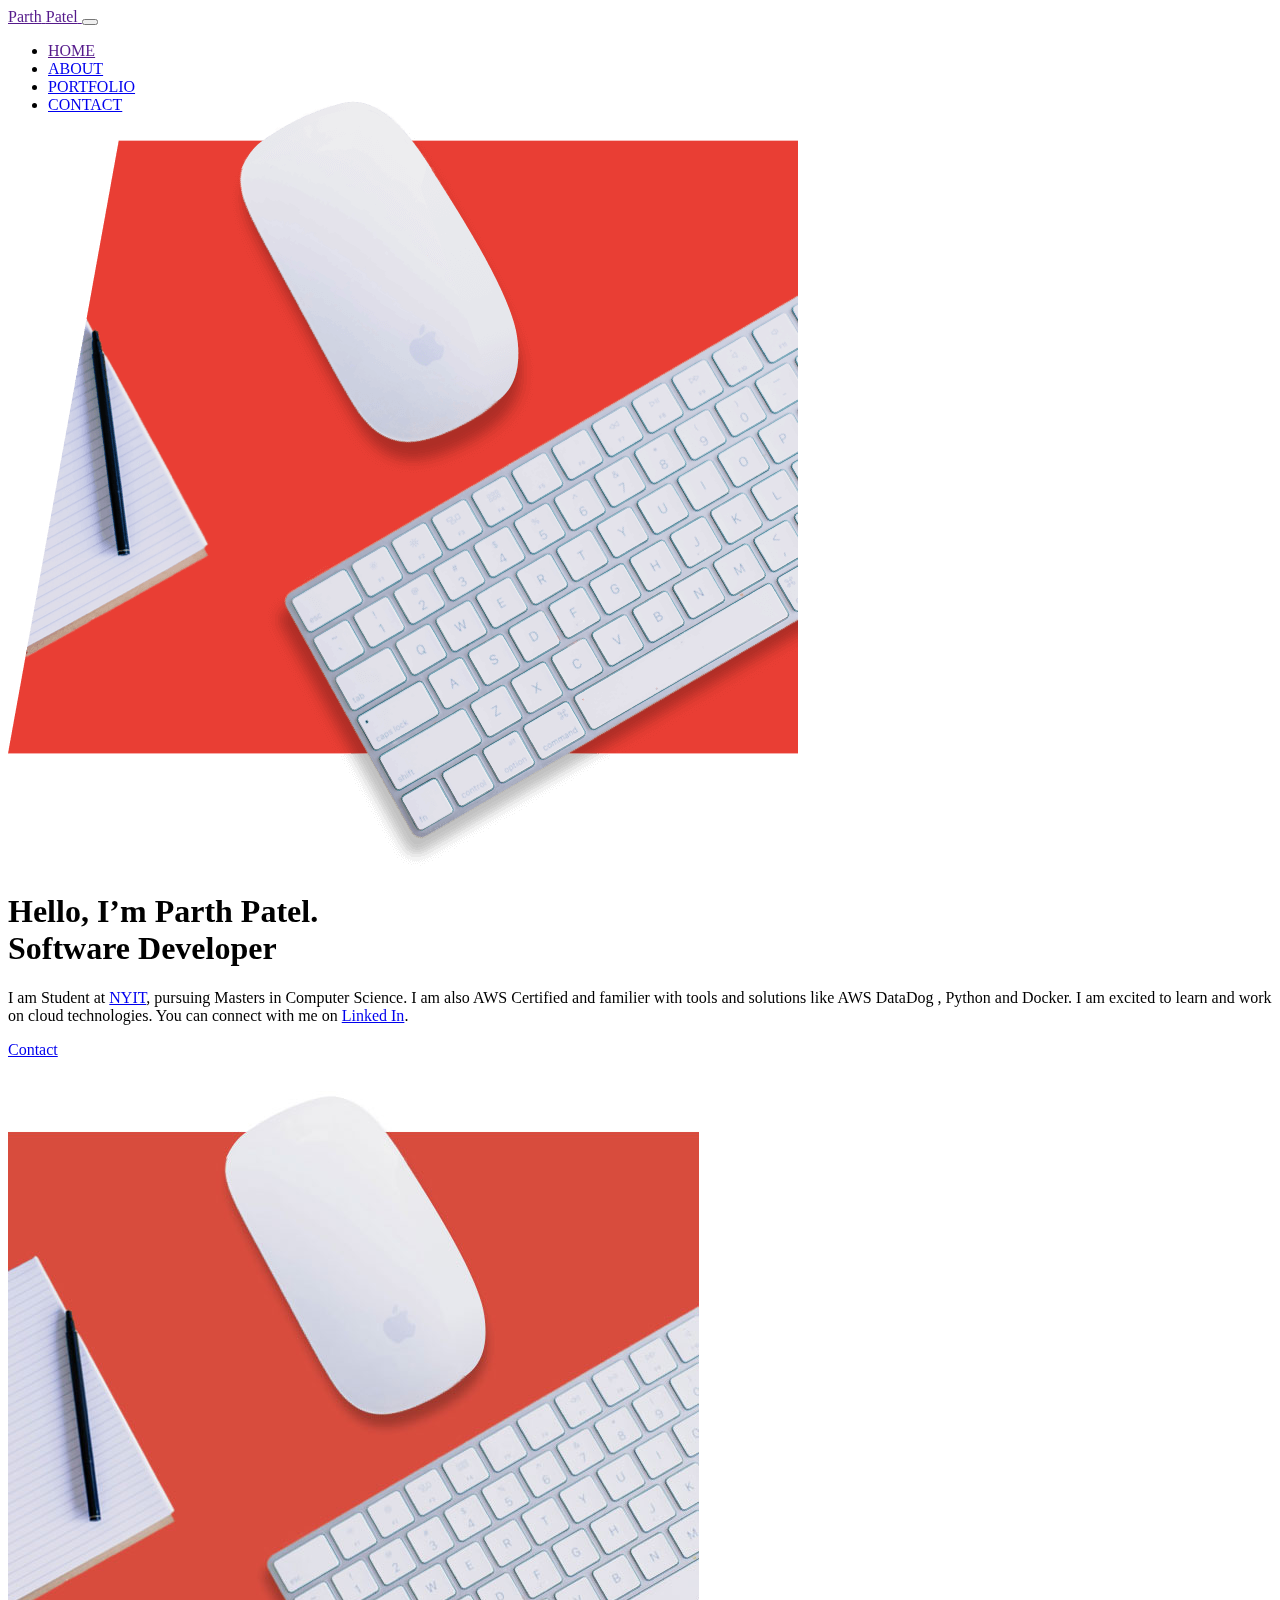
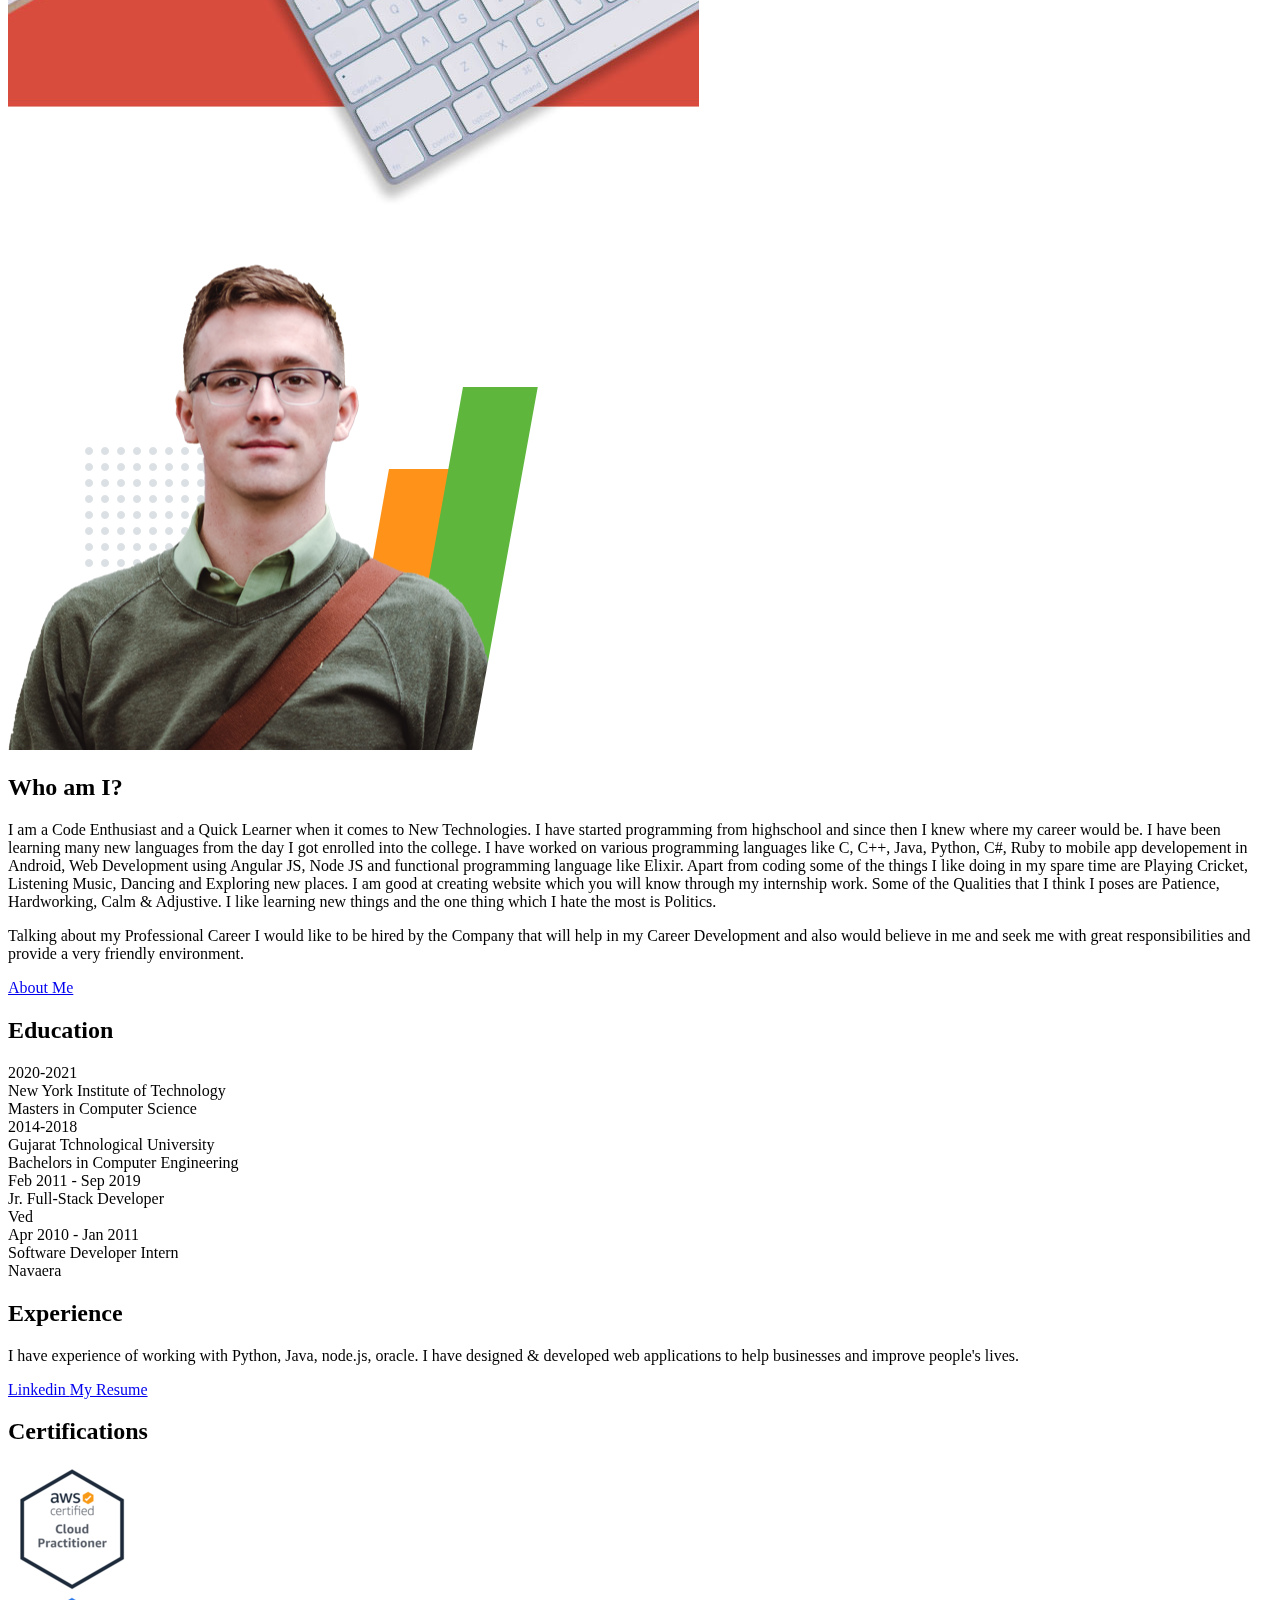
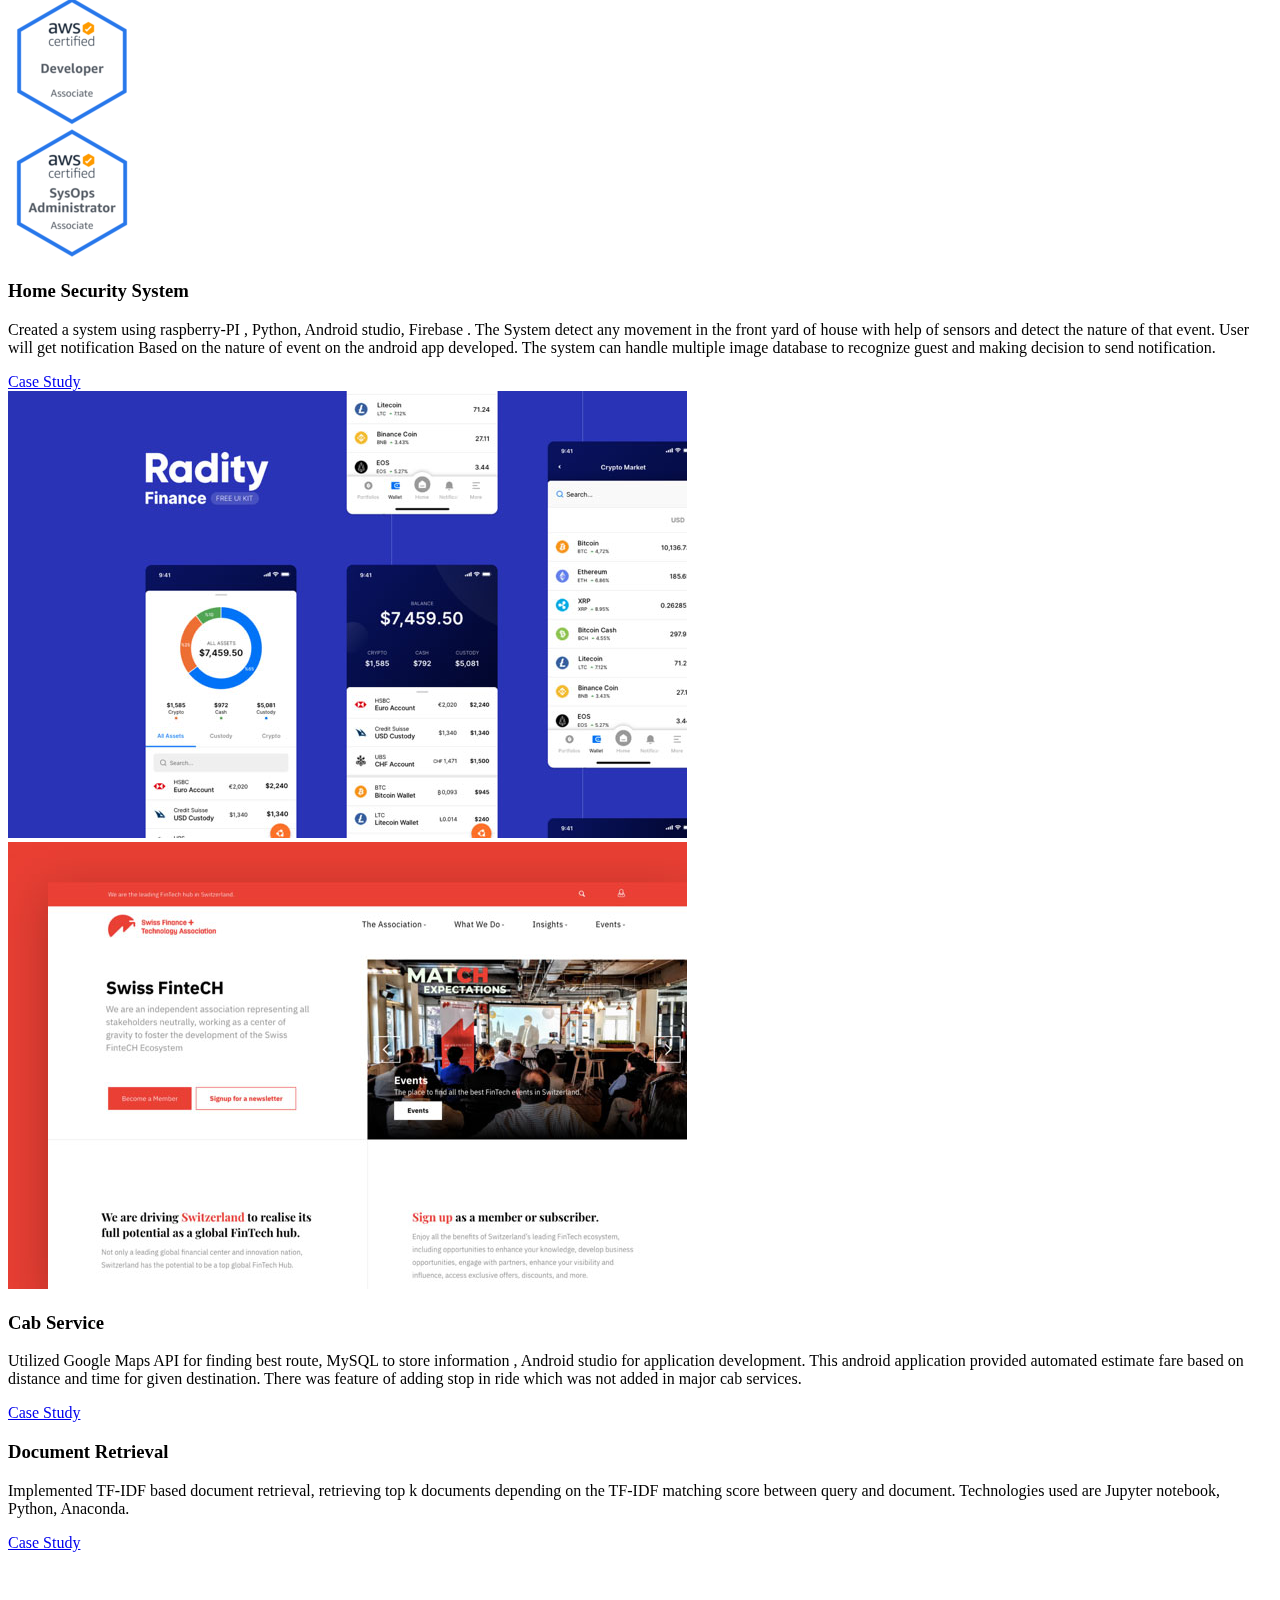
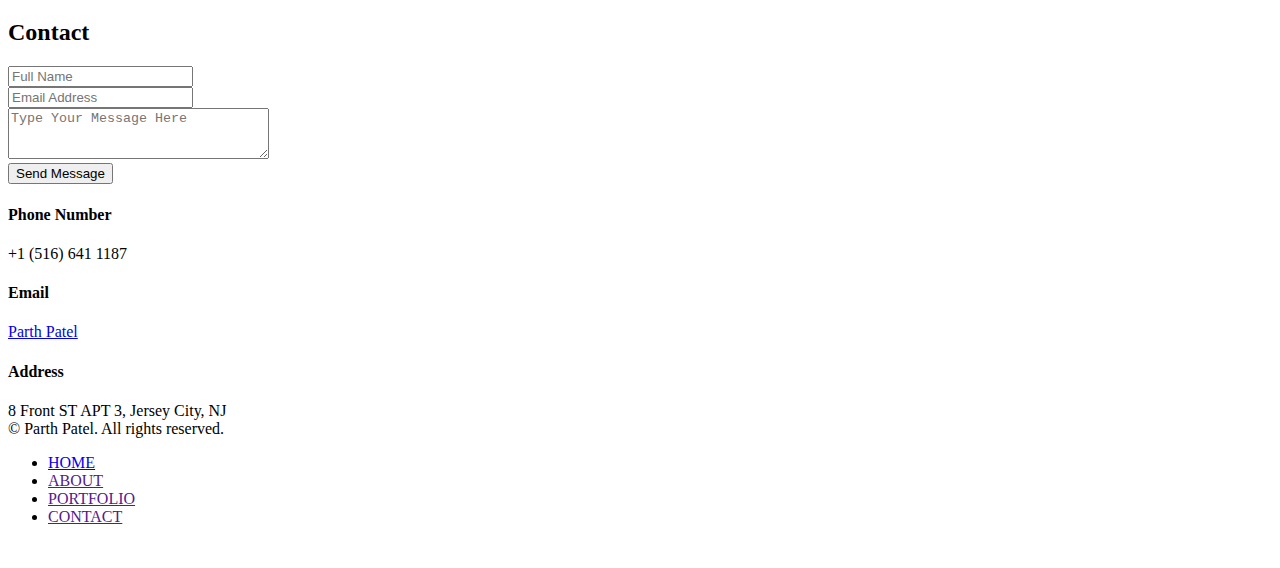
==== index.html @ 059251e0 "Add files via upload" ====
<!DOCTYPE html>
<html lang="en">

<head>
	<meta name="generator" content="Hugo 0.88.1" />

    <meta charset="UTF-8"/>
<meta name="viewport" content="width=device-width, initial-scale=1.0"/>
<meta http-equiv="X-UA-Compatible" content="ie=edge"/>

<script>
    (function (w, d, s, l, i) {
        w[l] = w[l] || [];
        w[l].push({
            'gtm.start': new Date().getTime(),
            event: 'gtm.js'
        });
        var f = d.getElementsByTagName(s)[0],
            j = d.createElement(s),
            dl = l != 'dataLayer' ? '&l=' + l : '';
        j.async = true;
        j.src =
            'https://www.googletagmanager.com/gtm.js?id=GTM-000000' + i + dl;
        f.parentNode.insertBefore(j, f);
    })(window, document, 'script', 'dataLayer', 'GTM-000000');
</script>


<title></title>
<style>
     
    .rad-fade-in {
        will-change: opacity, transform;
        animation-name: rad-fade-in-fallback;
        animation-duration: 5s;
        animation-fill-mode: both;
    }

    @keyframes rad-fade-in-fallback {
        0% {
            opacity: 0;
        }

        75% {
            opacity: 0;
        }

        100% {
            opacity: 1;
        }
    }

    .fonts-loaded .rad-fade-in.rad-waiting {
        animation-name: none;
        opacity: 0;
    }

    .fonts-loaded .rad-fade-in.rad-animate {
        animation-name: rad-fade-in;
        animation-duration: 1.1s;
        animation-fill-mode: both;
    }

    @keyframes rad-fade-in {
        0% {
            opacity: 0;
        }

        100% {
            opacity: 1;
        }
    }

     
    .rad-fade-in-long {
        will-change: opacity, transform;
        animation-name: rad-fade-in-long-fallback;
        animation-duration: 8s;
        animation-fill-mode: both;
    }

    @keyframes rad-fade-in-long-fallback {
        0% {
            opacity: 0;
        }

        75% {
            opacity: 0;
        }

        100% {
            opacity: 1;
        }
    }

    .fonts-loaded .rad-fade-in-long.rad-waiting {
        animation-name: none;
        opacity: 0;
    }

    .fonts-loaded .rad-fade-in-long.rad-animate {
        animation-name: rad-fade-in-long;
        animation-duration: 2s;
        animation-fill-mode: both;
    }

    @keyframes rad-fade-in-long {
        0% {
            opacity: 0;
        }

        20% {
            opacity: 0;
        }

        100% {
            opacity: 1;
        }
    }

     
    .rad-fade-down {
        will-change: opacity, transform;
        animation-name: rad-fade-down-fallback;
        animation-duration: 5s;
        animation-fill-mode: both;
        transform: translateY(-30px);
    }

    @keyframes rad-fade-down-fallback {
        0% {
            opacity: 0;
            transform: translateY(-30px);
        }

        75% {
            opacity: 0;
            transform: translateY(-30px);
        }

        100% {
            opacity: 1;
            transform: translateY(0);
        }
    }

    .fonts-loaded .rad-fade-down.rad-waiting {
        animation-name: none;
        opacity: 0;
        transform: translateY(-30px);
    }

    .fonts-loaded .rad-fade-down.rad-animate {
        animation-name: rad-fade-down;
        animation-duration: 1.1s;
    }

    @keyframes rad-fade-down {
        0% {
            opacity: 0;
            transform: translateY(-30px);
        }

        100% {
            opacity: 1;
            transform: translateY(0);
        }
    }

     
    .rad-scale-down {
        will-change: opacity, transform;
        animation-name: rad-scale-down-fallback;
        animation-duration: 5s;
        animation-fill-mode: both;
        transform-origin: 50% 0;
    }

    @keyframes rad-scale-down-fallback {
        0% {
            opacity: 0;
            transform: scaleY(0.95);
        }

        75% {
            opacity: 0;
            transform: scaleY(0.95);
        }

        100% {
            opacity: 1;
            transform: scaleY(1);
        }
    }

    .fonts-loaded .rad-scale-down.rad-waiting {
        animation-name: none;
        opacity: 0;
        transform: scaleY(0.95);
    }

    .fonts-loaded .rad-scale-down.rad-animate {
        animation-name: rad-scale-down;
        animation-duration: 1.1s;
        animation-fill-mode: both;
    }

    @keyframes rad-scale-down {
        0% {
            opacity: 0;
            transform: scaleY(0.95);
        }

        100% {
            opacity: 1;
            transform: scaleY(1);
        }
    }
</style>


<link rel="stylesheet" href="css/main.css"/>

<link rel="stylesheet" href="css/rad-icons.css"/>

<link rel="stylesheet" href="css/custom.css"/>


    


</head>

<body>

	<header class="header fixed-top rad-animation-group" id="header">
  <div class="container rad-fade-in">
    <nav class="navbar navbar-expand-lg navbar-light p-0">
      <a class="navbar-brand" href="">
        <span>Parth</span>
        <span>Patel</span>
        
      </a>
      <button
        class="navbar-toggler"
        type="button"
        data-toggle="collapse"
        data-target="#navbarSupportedContent, #header"
        aria-controls="navbarSupportedContent"
        aria-expanded="false"
        aria-label="Toggle navigation"
      >
        <span class="navbar-toggler-icon"></span>
      </button>

      <div class="collapse navbar-collapse" id="navbarSupportedContent">
        <ul class="navbar-nav ml-lg-auto">
          <li class="nav-item">
            <a class="nav-link" href="">HOME</a>
          </li>
          
          <li class="nav-item">
            <a data-scroll class="nav-link" href="#about"
              >ABOUT</a
            >
          </li>
          
          <li class="nav-item">
            <a data-scroll class="nav-link" href="#portfolio"
              >PORTFOLIO</a
            >
          </li>
          
          <li class="nav-item">
            <a data-scroll class="nav-link" href="#contact"
              >CONTACT</a
            >
          </li>
          
        </ul>
      </div>
    </nav>
  </div>
</header>


	
	
<section class="rad-showcase rad-showcase--index rad-animation-group rad-fade-down">
  <div class="rad-showcase__bg">
    <img
      class="lozad img-responsive"
      src="[data-uri]"
      data-src="img/showcase/showcase.png"
      data-srcset="img/showcase/showcase.png 1x, img/showcase/showcase@2x.png 2x"
      alt=""
    />
  </div>
  <div class="container">
    <div class="row">
      <div class="col-12 col-sm-12 col-md-8 col-lg-7 col-xl-6">
        <h1 class="display-1">
          Hello, I’m Parth Patel.
          <br />
          <span
            >Software Developer</span
          >
        </h1>
        <p class="lead">
          I am Student at <a target='_blank' href='https://www.nyit.edu/'>NYIT</a>, pursuing Masters in Computer Science. I am also AWS Certified and familier with tools and solutions like AWS DataDog , Python and Docker. I am excited to learn and work on cloud technologies. You can connect with me on <a target='_blank' href='https://www.linkedin.com/in/parth1109/'>Linked In</a>.
        </p>
        <a
          href="mailto:patelparthmail1996@gmail.com"
          class="btn btn-primary"
        >
          <i class="icon-mail-fill"></i>
          Contact
        </a>
      </div>
    </div>
    <div class="row platform-links">
      <div class="col-12">
        
        <a href="https://www.linkedin.com/in/parth1109/" target="_blank"
          ><i class="icon-linkedin-line"></i
        ></a>
        
        <a href="https://github.com/parth-patel09" target="_blank"
          ><i class="icon-github-line"></i
        ></a>
        
        <a href="" target="_blank"
          ><i class="icon-codepen-line"></i
        ></a>
        
      </div>
    </div>
  </div>
  <div class="rad-showcase__bg rad-showcase__bg--mobile">
    <img
      class="lozad img-responsive"
      src="[data-uri]"
      data-src="img/showcase/showcase-mobile.jpg"
      alt=""
    />
  </div>
</section>


	
	
<section class="section rad-animation-group pb-0" id="about">
  <div class="container rad-fade-down">
    <div class="row d-flex flex-column-reverse flex-md-row">
      <div class="about__profile-picture col-12 col-md-6">
        <img
          class="lozad img-responsive image-left-overflow"
          src="[data-uri]"
          data-src="img/who-am-i/user-picture.png"
          data-srcset="img/who-am-i/user-picture.png 1x, img/who-am-i/user-picture@2x.png 2x"
          alt="Profile Picture"
        />
      </div>
      <div class="col-12 col-md-6 my-auto my-auto">
        <h2>Who am I?</h2>
        <p class="lead">
          <p class="lead"> I am a Code Enthusiast and a Quick Learner when it comes to New Technologies. I have started programming from highschool and since then I knew where my career would be. I have been learning many new languages from the day I got enrolled into the college. I have worked on various programming languages like C, C++, Java, Python, C#, Ruby to mobile app developement in Android, Web Development using Angular JS, Node JS and functional programming language like Elixir. Apart from coding some of the things I like doing in my spare time are Playing Cricket, Listening Music, Dancing and Exploring new places. I am good at creating website which you will know through my internship work. Some of the Qualities that I think I poses are Patience, Hardworking, Calm & Adjustive. I like learning new things and the one thing which I hate the most is Politics. <p class="lead"> Talking about my Professional Career I would like to be hired by the Company that will help in my Career Development and also would believe in me and seek me with great responsibilities and provide a very friendly environment. </p>
        </p>
        <a
          href="https://www.linkedin.com/in/parth1109/"
          target="_blank"
          class="btn btn-primary"
        >
          <i class="icon-smile-fill"></i>
          About Me
        </a>
      </div>
    </div>
  </div>
</section>


	
	
<section class="section section--border-bottom rad-animation-group">
    <div class="container">
        <div class="row rad-fade-down">
            <div class="col-12">
                <h2>Education</h2>
                <div class="row pt-2 pt-md-4">
                    
                    <div class="col-12 col-sm-6 mb-4 mb-sm-0">
                        <div class="education">
                            <div class="education__date">2020-2021</div>
                            <div class="education__title">New York Institute of Technology</div>
                            <div class="education__degree">
                                Masters in Computer Science
                            </div>
                        </div>
                    </div>
                    
                    <div class="col-12 col-sm-6 mb-4 mb-sm-0">
                        <div class="education">
                            <div class="education__date">2014-2018</div>
                            <div class="education__title">Gujarat Tchnological University</div>
                            <div class="education__degree">
                                Bachelors in Computer Engineering
                            </div>
                        </div>
                    </div>
                    
                </div>
            </div>
        </div>
    </div>
</section>


	
	
<section id="experience" class="section section--border-bottom rad-animation-group">
    <div class="container">
        <div class="row flex-column-reverse flex-md-row rad-fade-down">
            <div class="col-12 col-sm-6 mt-5 mt-sm-0">
                
                <div class="experience">
                    <div class="experience__date">Feb 2011 - Sep 2019</div>
                    <div class="experience__title">Jr. Full-Stack Developer</div>
                    <div class="experience__company">Ved</div>
                </div>
                
                <div class="experience">
                    <div class="experience__date">Apr 2010 - Jan 2011</div>
                    <div class="experience__title">Software Developer Intern</div>
                    <div class="experience__company">Navaera</div>
                </div>
                
            </div>
            <div class="col-12 col-sm-6">
                <h2>Experience</h2>
                <p class="lead">
                    I have experience of working with Python, Java, node.js, oracle. I have designed &amp; developed web applications to help businesses and improve people&#39;s lives.
                </p>
                <a href="https://www.linkedin.com/company/radity/" class="btn btn-primary"
                   target="_blank">
                    <i class="icon-linkedin-fill"></i>
                    Linkedin
                    <i class="icon-arrow-right"></i></a>
                <a href="https://drive.google.com/file/d/1j0ZR8uiK0jMoqBs-iLb0ExHV_Dh9h7bq/view?usp=sharing" class="btn btn-frameless"
                   target="_blank">
                    <i class="icon-profile-fill"></i>
                    My Resume
                </a>
            </div>
        </div>
    </div>
</section>


	
	
<section id="portfolio" class="section section--border-bottom">
  <div class="container">
    <h2 class=" rad-animation-group rad-fade-down">
      Certifications
    </h2>
    <div class="row row--padded rad-animation-group rad-fade-down">
      <div class="col-12">
        <div class="clients">
          
          <div class="clients__item">
            <a href="https://drive.google.com/drive/folders/1vl7RwyLSmKxKKfZaW7YkgDfRaBaXuilj?usp=sharing">
              <img
                class="lozad img-responsive"
                src="[data-uri]"
                data-src="img/clients/1.png"
                data-srcset="img/clients/1.png 1x, img/clients/asgardia@2x.png 2x"
                alt="Asgardia"
              />
            </a>
          </div>
          
          <div class="clients__item">
            <a href="https://drive.google.com/drive/folders/1vl7RwyLSmKxKKfZaW7YkgDfRaBaXuilj?usp=sharing">
              <img
                class="lozad img-responsive"
                src="[data-uri]"
                data-src="img/clients/2.png"
                data-srcset="img/clients/2.png 1x, img/clients/earth-2@2x.png 2x"
                alt="Earth 2.0"
              />
            </a>
          </div>
          
          <div class="clients__item">
            <a href="https://drive.google.com/drive/folders/1vl7RwyLSmKxKKfZaW7YkgDfRaBaXuilj?usp=sharing">
              <img
                class="lozad img-responsive"
                src="[data-uri]"
                data-src="img/clients/3.png"
                data-srcset="img/clients/3.png 1x, img/clients/goldline@2x.png 2x"
                alt="Goldline"
              />
            </a>
          </div>
          
        </div>
      </div>
    </div>
    
    <div
      class="row row--padded rad-animation-group rad-fade-down flex-column-reverse flex-md-row"
    >
      
      <div class="col-12 col-md-5 mt-4 mt-md-0 my-md-auto">
        <h3>Home Security System</h3>
        <p class="lead">
          Created a system using raspberry-PI , Python, Android studio, Firebase . The System detect any movement in the front yard of house with help of sensors and detect the nature of that event. User will get notification Based on the nature of event on the android app developed. The system can handle multiple image database to recognize guest and making decision to send notification.
        </p>
        <a href="https://github.com/parth-patel09/Home-Security-System" class="btn btn-primary"
          >Case Study<i class="icon-arrow-right"></i
        ></a>
      </div>
      <div class="col-12 col-md-7 pl-md-0 text-right">
        <img
          class='lozad img-responsive img-clip-left-backward'
          src="[data-uri]"
          data-src="img/works/radity-finance.jpg"
          data-srcset="img/works/radity-finance.jpg 1x, img/works/radity-finance@2x.jpg 2x"
          alt="Home Security System"
        />
      </div>
      
    </div>
    
    <div
      class="row row--padded rad-animation-group rad-fade-down "
    >
      
      <div class="col-12 col-md-7 pl-md-0 text-right">
        <img
          class='lozad img-responsive img-clip-right-backward'
          src="[data-uri]"
          data-src="img/works/swissfintech.jpg"
          data-srcset="img/works/swissfintech.jpg 1x, img/works/swissfintech@2x.jpg 2x"
          alt="Cab Service"
        />
      </div>
      <div class="col-12 col-md-5 mt-4 mt-md-0 my-md-auto">
        <h3>Cab Service</h3>
        <p class="lead">
          Utilized Google Maps API for finding best route, MySQL to store information , Android studio for application development. This android application provided automated estimate fare based on distance and time for given destination. There was feature of adding stop in ride which was not added in major cab services.
        </p>
        <a href="https://github.com/parth-patel09/Cab-Service" class="btn btn-primary"
          >Case Study<i class="icon-arrow-right"></i
        ></a>
      </div>
      
    </div>
    
    <div
      class="row row--padded rad-animation-group rad-fade-down flex-column-reverse flex-md-row"
    >
      
      <div class="col-12 col-md-5 mt-4 mt-md-0 my-md-auto">
        <h3>Document Retrieval</h3>
        <p class="lead">
          Implemented TF-IDF based document retrieval, retrieving top k documents depending on the TF-IDF matching score between query and document. Technologies used are Jupyter notebook, Python, Anaconda.
        </p>
        <a href="https://github.com/parth-patel09/Document-Retrival" class="btn btn-primary"
          >Case Study<i class="icon-arrow-right"></i
        ></a>
      </div>
      <div class="col-12 col-md-7 pl-md-0 text-right">
        <img
          class='lozad img-responsive img-clip-left-forward'
          src="[data-uri]"
          data-src="img/works/robo-advisor.jpg"
          data-srcset="img/works/robo-advisor.jpg 1x, img/works/robo-advisor@2x.jpg 2x"
          alt="Document Retrieval"
        />
      </div>
      
    </div>
    
  </div>
</section>


	
	

	
	
<section id="contact" class="section section--contact pt-0">
    <div class="container">
        <div class="contact">
            <h2>Contact</h2>
            <div class="row pt-2">
                <div class="col-12 col-lg-7">
                    <form action="#" method="">
                        <div class="row">
                            <div class="col-12 col-sm-6">
                                <input type="text" name="" id="full_name"
                                       placeholder="Full Name"/>
                            </div>
                            <div class="col-12 col-sm-6">
                                <input type="text" name="" id="email"
                                       placeholder="Email Address"/>
                            </div>
                        </div>
                        <div class="row pt-4">
                            <div class="col-12">
                                <textarea name="" id="message"
                                          cols="30" rows="3" placeholder="Type Your Message Here"></textarea>
                            </div>
                        </div>
                        <div class="row pt-4">
                            <div class="col-12">
                                <button type="submit" class="btn btn-primary">
                                    <i class="icon-mail-fill"></i>
                                    Send Message
                                </button>
                            </div>
                        </div>
                    </form>
                </div>
                <div class="col-12 col-lg-5 contact__info">
                    <h4>Phone Number</h4>
                    <span>&#43;1 (516) 641 1187</span>
                    <h4>Email</h4>
                    <span><a href="mailto:patelparthmail1996@gmail.com">Parth Patel</a></span>
                    <h4>Address</h4>
                    <span>8 Front ST APT 3, Jersey City, NJ</span>
                </div>
            </div>
        </div>
    </div>
</section>


	
	

	

	<footer class="footer">
  <div class="container">
    <div class="footer__left">
      <div class="footer__copy">
        © Parth Patel. All rights reserved.
      </div>
    </div>
    <div class="footer__links">
      <ul class="navbar-nav ">
        <li class="nav-item">
          <a class="nav-link" href="/">HOME</a>
        </li>
        
        <li class="nav-item">
          <a class="nav-link" href="">ABOUT</a>
        </li>
        
        <li class="nav-item">
          <a class="nav-link" href="">PORTFOLIO</a>
        </li>
        
        <li class="nav-item">
          <a class="nav-link" href="">CONTACT</a>
        </li>
        
      </ul>
    </div>
    <div class="footer__right">
      <a href="https://radity.com/"
        ><img
          src=""
          srcset=" 1x,  2x"
          alt=""
      /></a>
    </div>
  </div>
</footer>

    <script src='js/rad-animations.js'></script>
<script src='js/library/lozad.min.js'></script>
<script>
  window.addEventListener("load", function() {
    var observer = window.lozad(".lozad", {
      rootMargin: window.innerHeight / 2 + "px 0px",
      threshold: 0.01
    }); 
    observer.observe();
  });
</script>
<script src='js/library/jquery-3.3.1.slim.min.js'></script>
<script src='js/library/bootstrap.min.js'></script>
<script src='js/sticky-header.js'></script>
<script src='js/library/smooth-scroll.polyfills.min.js'></script>
<script src='js/library/fontfaceobserver.js'></script>
<script>
  (function(w) {
    
    if (w.document.documentElement.className.indexOf("fonts-loaded") > -1) {
      return;
    }
    var fontA = new w.FontFaceObserver("Inter", {
      weight: 300
    });
    var fontB = new w.FontFaceObserver("Inter", {
      weight: 400
    });
    var fontC = new w.FontFaceObserver("Inter", {
      weight: 500
    });
    var fontD = new w.FontFaceObserver("Inter", {
      weight: 600
    });
    var fontE = new w.FontFaceObserver("Inter", {
      weight: 700
    });
    var fontF = new w.FontFaceObserver("Inter", {
      weight: 900
    });
    w.Promise.all([fontA.load(), fontC.load(), fontF.load()]).then(function() {
      w.document.documentElement.className += " fonts-loaded";
    });
  })(this);
</script>
<script>
  const scroll = new SmoothScroll('a[href*="#"]');
    $('a.nav-link').on('click', () => {
      const navbar = $('.navbar-collapse');
      if (navbar && navbar.hasClass('show')) {
        $('.navbar-toggler').click();
      }
    })
</script>

</body>

</html>
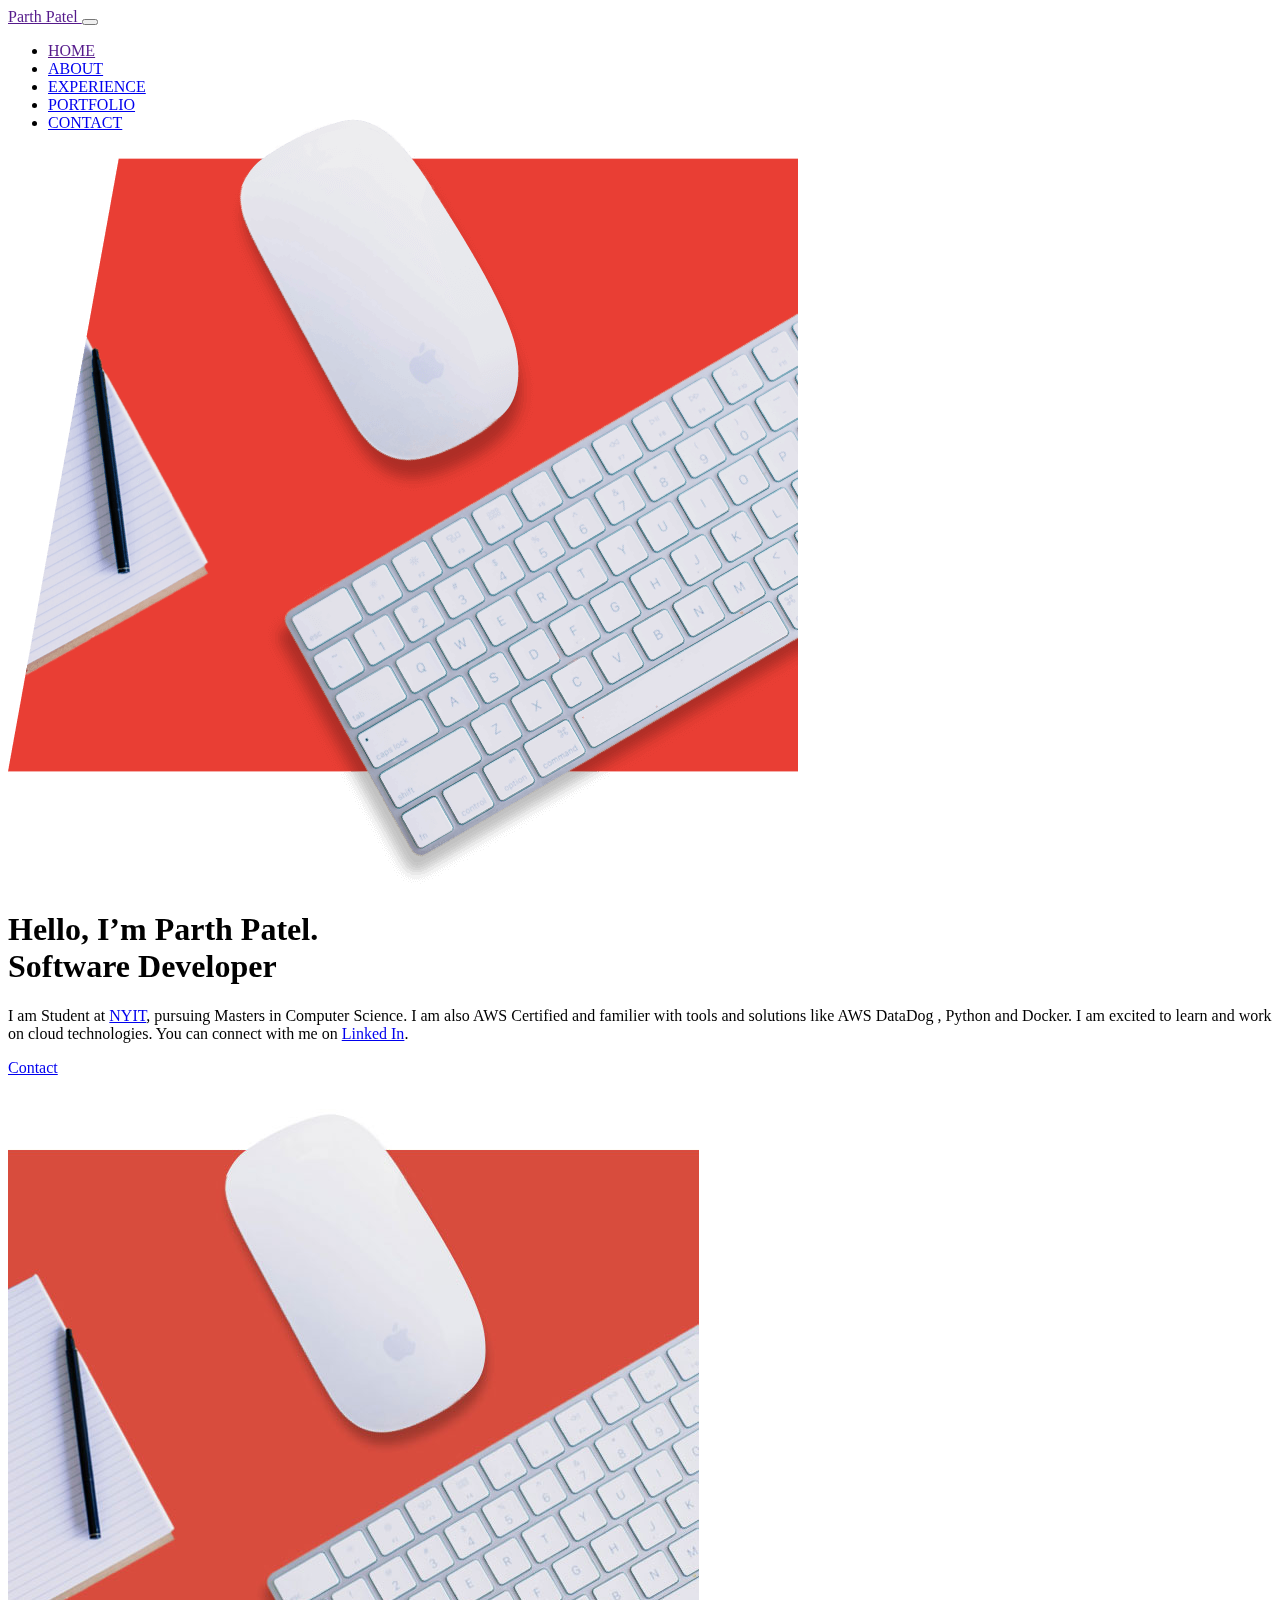
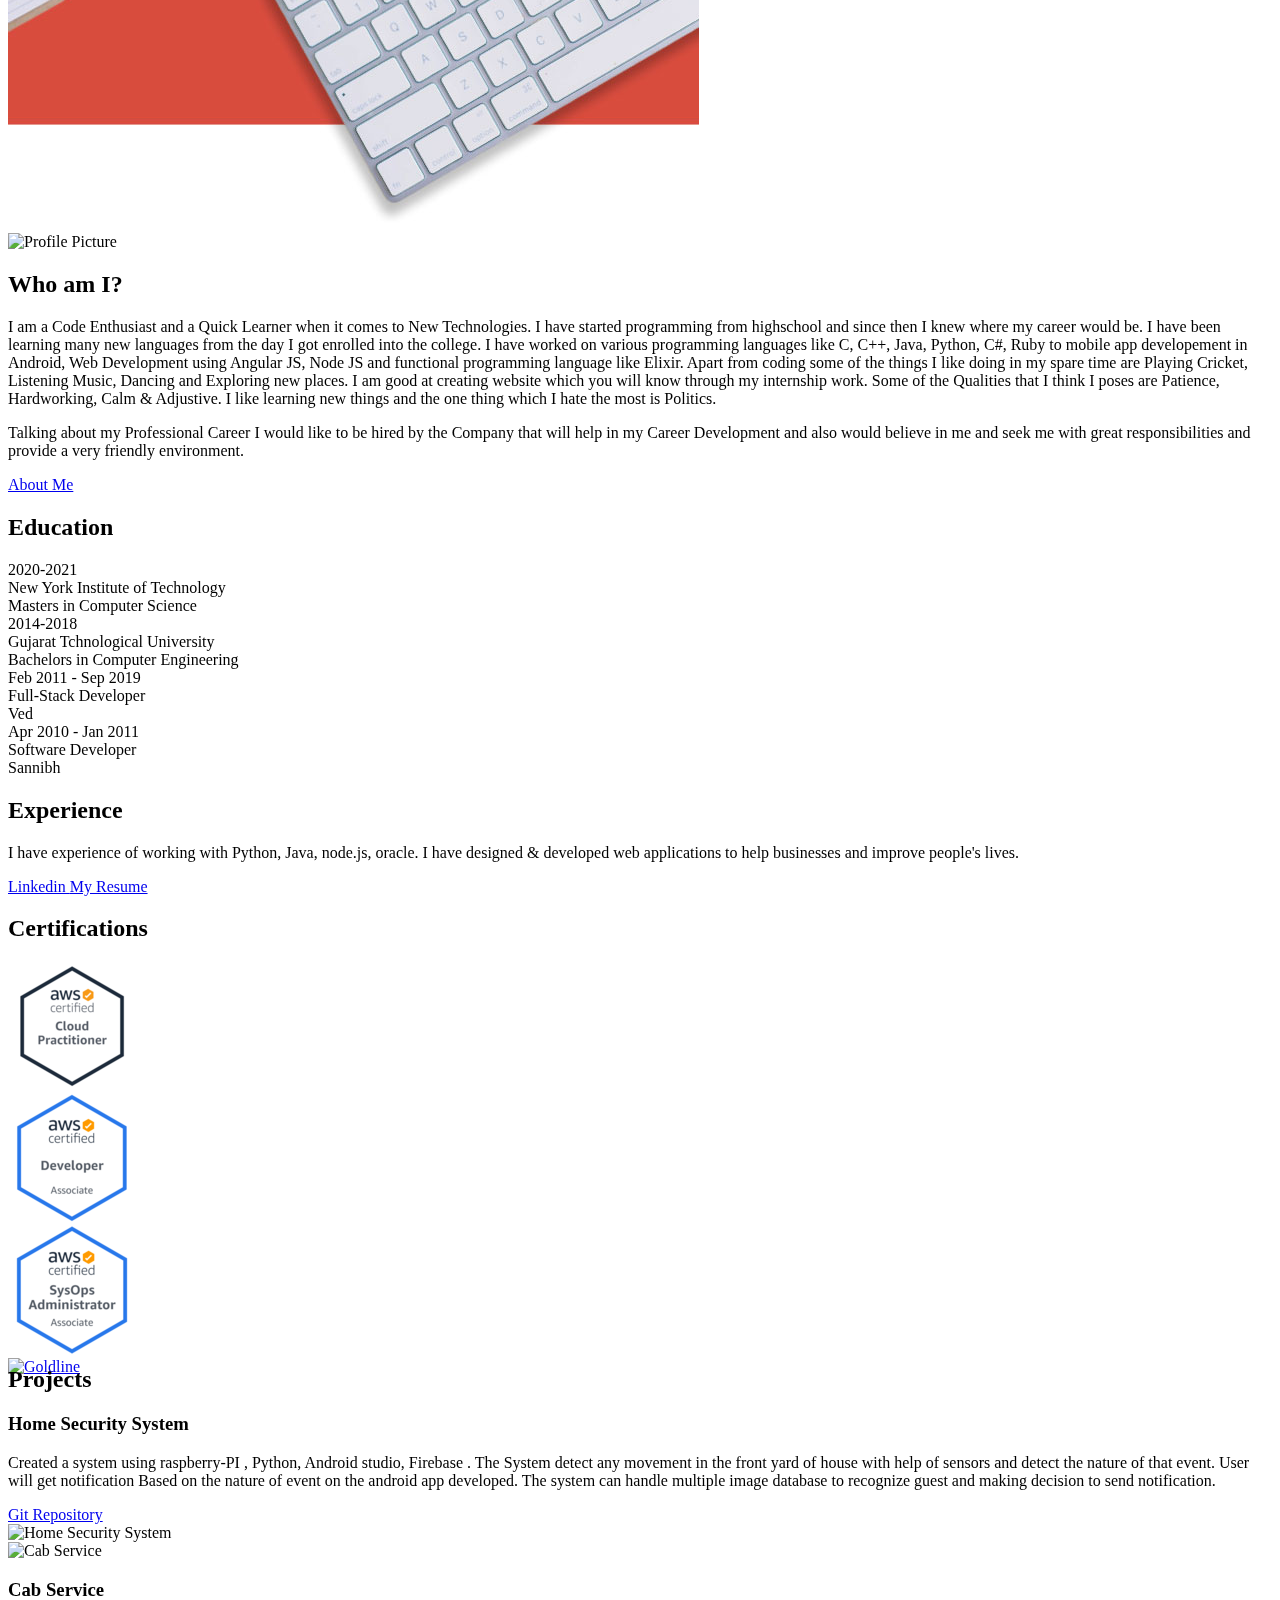
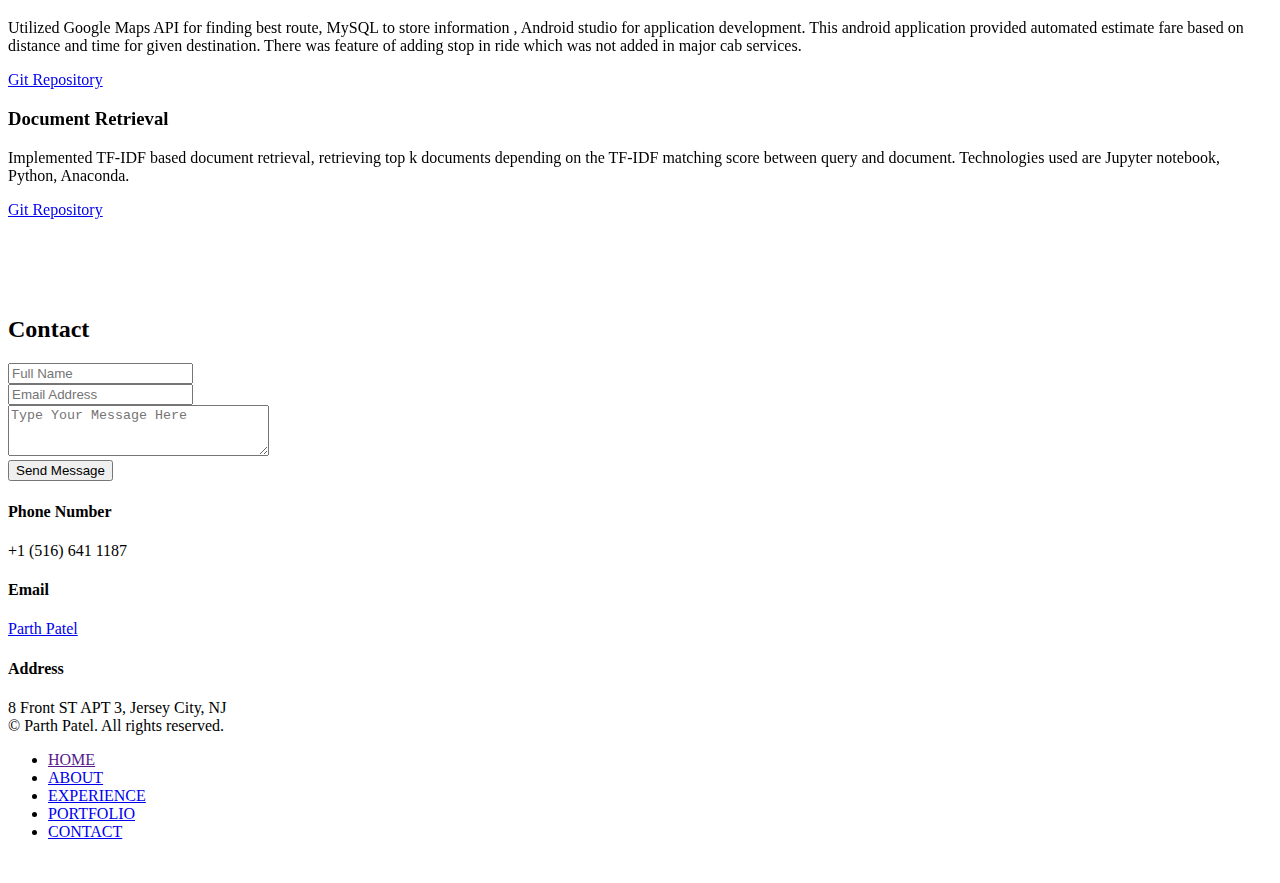
==== commit 3fc1e767: "Add files via upload" ====
--- a/index.html
+++ b/index.html
@@ -2,7 +2,7 @@
 <!DOCTYPE html>
 <html lang="en">
 
-<head>
+<head>
 	<meta name="generator" content="Hugo 0.88.1" />
 
     <meta charset="UTF-8"/>
@@ -238,8 +238,11 @@
   <div class="container rad-fade-in">
     <nav class="navbar navbar-expand-lg navbar-light p-0">
       <a class="navbar-brand" href="">
-        <span>Parth</span>
-        <span>Patel</span>
+        <span>Parth
+          Patel
+
+        </span>
+        
         
       </a>
       <button
@@ -263,6 +266,11 @@
           <li class="nav-item">
             <a data-scroll class="nav-link" href="#about"
               >ABOUT</a
+            >
+          </li>
+          <li class="nav-item">
+            <a data-scroll class="nav-link" href="#experience"
+              >EXPERIENCE</a
             >
           </li>
           
@@ -312,7 +320,7 @@
         </p>
         <a
           href="mailto:patelparthmail1996@gmail.com"
-          class="btn btn-primary"
+          class="btn btn-primary" target="_blank"
         >
           <i class="icon-mail-fill"></i>
           Contact
@@ -357,8 +365,8 @@
         <img
           class="lozad img-responsive image-left-overflow"
           src="[data-uri]"
-          data-src="img/who-am-i/user-picture.png"
-          data-srcset="img/who-am-i/user-picture.png 1x, img/who-am-i/user-picture@2x.png 2x"
+          data-src="img/who-am-i/user.jpg"
+          data-srcset="img/who-am-i/user.jpg 1x, img/who-am-i/user.jpg 2x"
           alt="Profile Picture"
         />
       </div>
@@ -426,14 +434,14 @@
                 
                 <div class="experience">
                     <div class="experience__date">Feb 2011 - Sep 2019</div>
-                    <div class="experience__title">Jr. Full-Stack Developer</div>
+                    <div class="experience__title">Full-Stack Developer</div>
                     <div class="experience__company">Ved</div>
                 </div>
                 
                 <div class="experience">
                     <div class="experience__date">Apr 2010 - Jan 2011</div>
-                    <div class="experience__title">Software Developer Intern</div>
-                    <div class="experience__company">Navaera</div>
+                    <div class="experience__title">Software Developer</div>
+                    <div class="experience__company">Sannibh</div>
                 </div>
                 
             </div>
@@ -447,7 +455,7 @@
                     <i class="icon-linkedin-fill"></i>
                     Linkedin
                     <i class="icon-arrow-right"></i></a>
-                <a href="https://drive.google.com/file/d/1j0ZR8uiK0jMoqBs-iLb0ExHV_Dh9h7bq/view?usp=sharing" class="btn btn-frameless"
+                <a href="certification/Parth Patel.pdf" class="btn btn-frameless"
                    target="_blank">
                     <i class="icon-profile-fill"></i>
                     My Resume
@@ -470,7 +478,7 @@
         <div class="clients">
           
           <div class="clients__item">
-            <a href="https://drive.google.com/drive/folders/1vl7RwyLSmKxKKfZaW7YkgDfRaBaXuilj?usp=sharing">
+            <a href="certification/AWS Certified Cloud Practitioner certificate.pdf" target="_blank">
               <img
                 class="lozad img-responsive"
                 src="[data-uri]"
@@ -482,7 +490,7 @@
           </div>
           
           <div class="clients__item">
-            <a href="https://drive.google.com/drive/folders/1vl7RwyLSmKxKKfZaW7YkgDfRaBaXuilj?usp=sharing">
+            <a href="certification/AWS Certified developer.pdf" target="_blank">
               <img
                 class="lozad img-responsive"
                 src="[data-uri]"
@@ -493,8 +501,9 @@
             </a>
           </div>
           
+          
           <div class="clients__item">
-            <a href="https://drive.google.com/drive/folders/1vl7RwyLSmKxKKfZaW7YkgDfRaBaXuilj?usp=sharing">
+            <a href="certification/AWS Certified SysOps Administrator.pdf" target="_blank">
               <img
                 class="lozad img-responsive"
                 src="[data-uri]"
@@ -504,30 +513,46 @@
               />
             </a>
           </div>
+          <div class="clients__item">
+            <a href="certification/Gremlin chaos engineering practitioner.pdf" target="_blank">
+              <img
+                class="lozad img-responsive"
+                src="[data-uri]"
+                data-src="img/clients/1.png"
+                data-srcset="img/clients/4.png 1x, img/clients/goldline@2x.png 2x"
+                alt="Goldline"
+              />
+            </a>
+          </div>
           
         </div>
       </div>
     </div>
-    
     <div
       class="row row--padded rad-animation-group rad-fade-down flex-column-reverse flex-md-row"
     >
-      
+    <h2 class=" rad-animation-group rad-fade-down">
+      Projects
+    </h2>
+    <div
+      class="row row--padded rad-animation-group rad-fade-down flex-column-reverse flex-md-row"
+    >
+    
       <div class="col-12 col-md-5 mt-4 mt-md-0 my-md-auto">
         <h3>Home Security System</h3>
         <p class="lead">
           Created a system using raspberry-PI , Python, Android studio, Firebase . The System detect any movement in the front yard of house with help of sensors and detect the nature of that event. User will get notification Based on the nature of event on the android app developed. The system can handle multiple image database to recognize guest and making decision to send notification.
         </p>
-        <a href="https://github.com/parth-patel09/Home-Security-System" class="btn btn-primary"
-          >Case Study<i class="icon-arrow-right"></i
+        <a href="https://github.com/parth-patel09/Home-Security-System" class="btn btn-primary" target="_blank"
+          >Git Repository<i class="icon-arrow-right"></i
         ></a>
       </div>
       <div class="col-12 col-md-7 pl-md-0 text-right">
         <img
           class='lozad img-responsive img-clip-left-backward'
           src="[data-uri]"
-          data-src="img/works/radity-finance.jpg"
-          data-srcset="img/works/radity-finance.jpg 1x, img/works/radity-finance@2x.jpg 2x"
+          data-src="img/works/arch.png"
+          data-srcset="img/works/arch.png"
           alt="Home Security System"
         />
       </div>
@@ -542,8 +567,8 @@
         <img
           class='lozad img-responsive img-clip-right-backward'
           src="[data-uri]"
-          data-src="img/works/swissfintech.jpg"
-          data-srcset="img/works/swissfintech.jpg 1x, img/works/swissfintech@2x.jpg 2x"
+          data-src="img/works/screenshot1.png"
+          data-srcset="img/works/screenshot1.png, img/works/screenshot1.png"
           alt="Cab Service"
         />
       </div>
@@ -552,8 +577,8 @@
         <p class="lead">
           Utilized Google Maps API for finding best route, MySQL to store information , Android studio for application development. This android application provided automated estimate fare based on distance and time for given destination. There was feature of adding stop in ride which was not added in major cab services.
         </p>
-        <a href="https://github.com/parth-patel09/Cab-Service" class="btn btn-primary"
-          >Case Study<i class="icon-arrow-right"></i
+        <a href="https://github.com/parth-patel09/Cab-Service" class="btn btn-primary" target="_blank"
+          >Git Repository<i class="icon-arrow-right"></i
         ></a>
       </div>
       
@@ -568,8 +593,8 @@
         <p class="lead">
           Implemented TF-IDF based document retrieval, retrieving top k documents depending on the TF-IDF matching score between query and document. Technologies used are Jupyter notebook, Python, Anaconda.
         </p>
-        <a href="https://github.com/parth-patel09/Document-Retrival" class="btn btn-primary"
-          >Case Study<i class="icon-arrow-right"></i
+        <a href="https://github.com/parth-patel09/Document-Retrival" class="btn btn-primary" target="_blank"
+          >Git Repository<i class="icon-arrow-right"></i
         ></a>
       </div>
       <div class="col-12 col-md-7 pl-md-0 text-right">
@@ -630,7 +655,7 @@
                     <h4>Phone Number</h4>
                     <span>&#43;1 (516) 641 1187</span>
                     <h4>Email</h4>
-                    <span><a href="mailto:patelparthmail1996@gmail.com">Parth Patel</a></span>
+                    <span><a href="mailto:patelparthmail1996@gmail.com" target="_blank">Parth Patel</a></span>
                     <h4>Address</h4>
                     <span>8 Front ST APT 3, Jersey City, NJ</span>
                 </div>
@@ -655,19 +680,23 @@
     <div class="footer__links">
       <ul class="navbar-nav ">
         <li class="nav-item">
-          <a class="nav-link" href="/">HOME</a>
+          <a class="nav-link" href="">HOME</a>
         </li>
         
         <li class="nav-item">
-          <a class="nav-link" href="">ABOUT</a>
+          <a class="nav-link" href="#about">ABOUT</a>
         </li>
-        
+
         <li class="nav-item">
-          <a class="nav-link" href="">PORTFOLIO</a>
+          <a class="nav-link" href="#experience">EXPERIENCE</a>
         </li>
         
         <li class="nav-item">
-          <a class="nav-link" href="">CONTACT</a>
+          <a class="nav-link" href="#portfolio">PORTFOLIO</a>
+        </li>
+        
+        <li class="nav-item">
+          <a class="nav-link" href="#contact">CONTACT</a>
         </li>
         
       </ul>
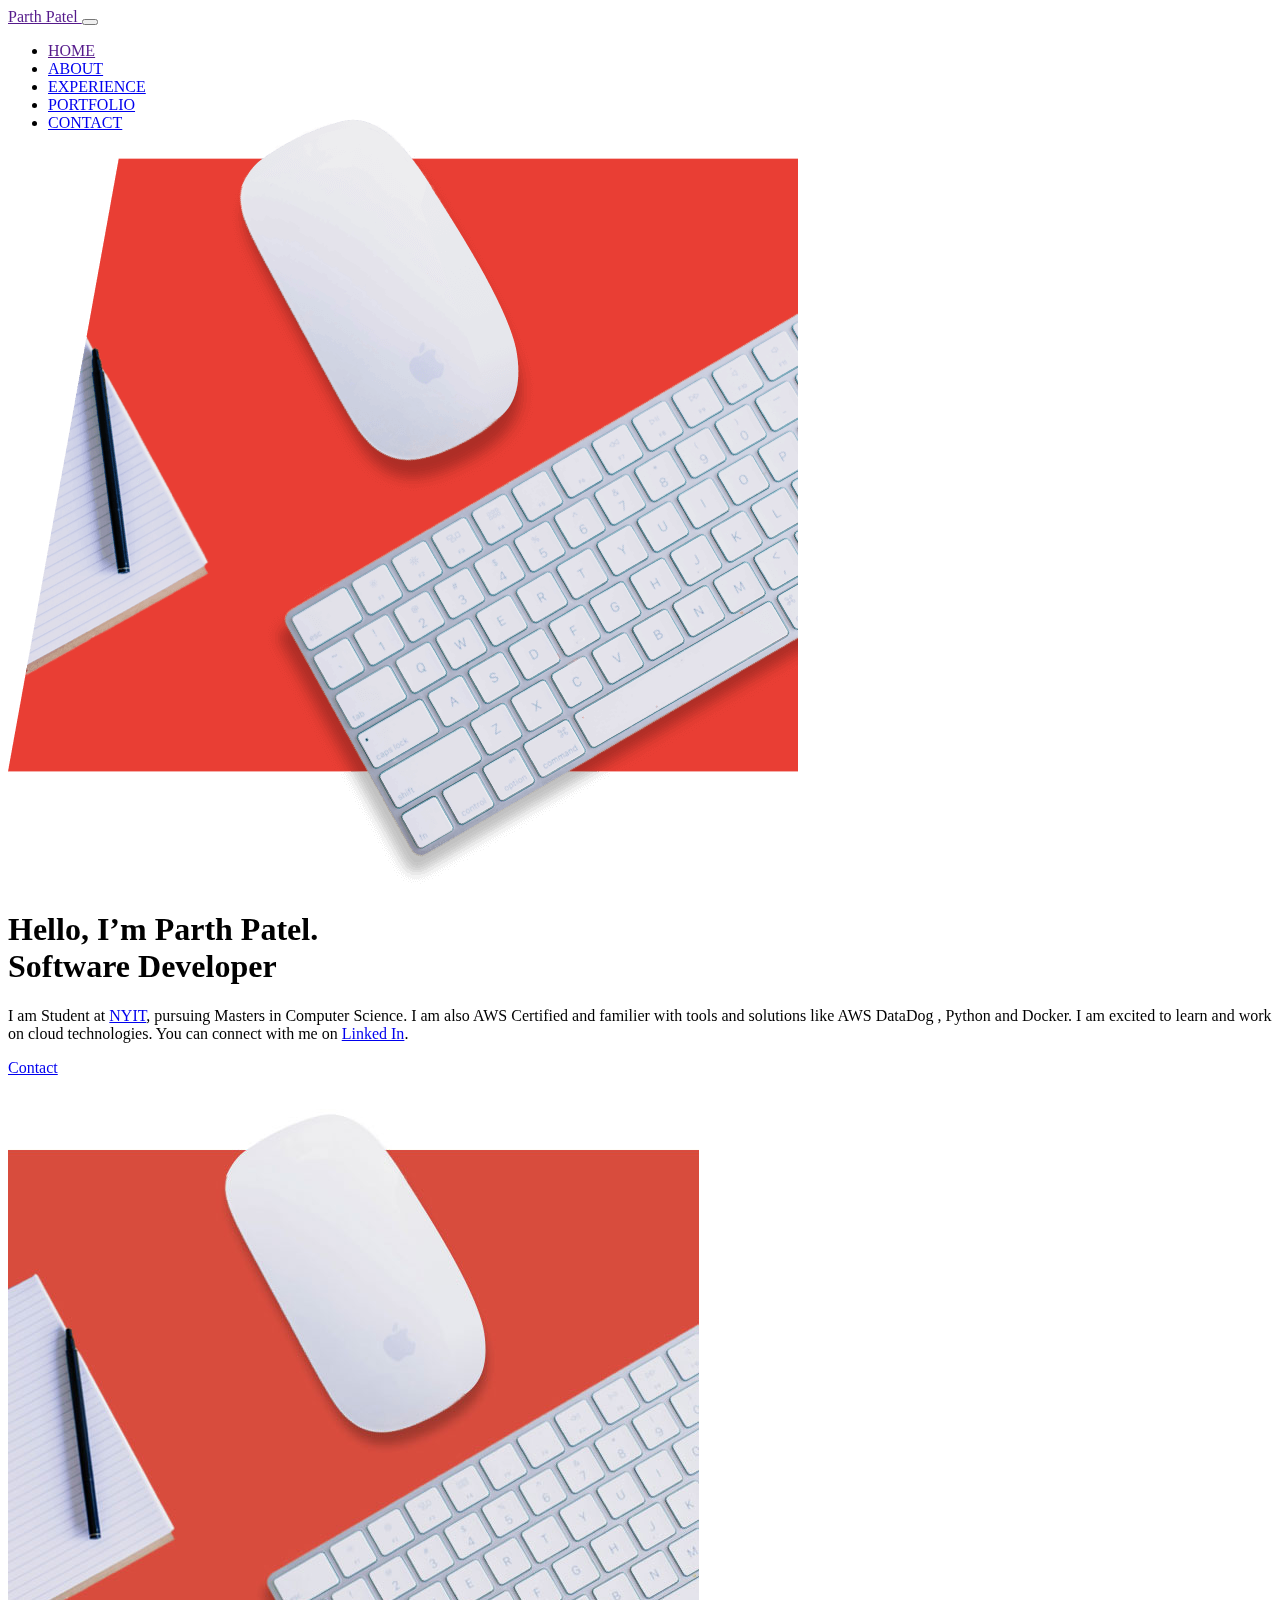
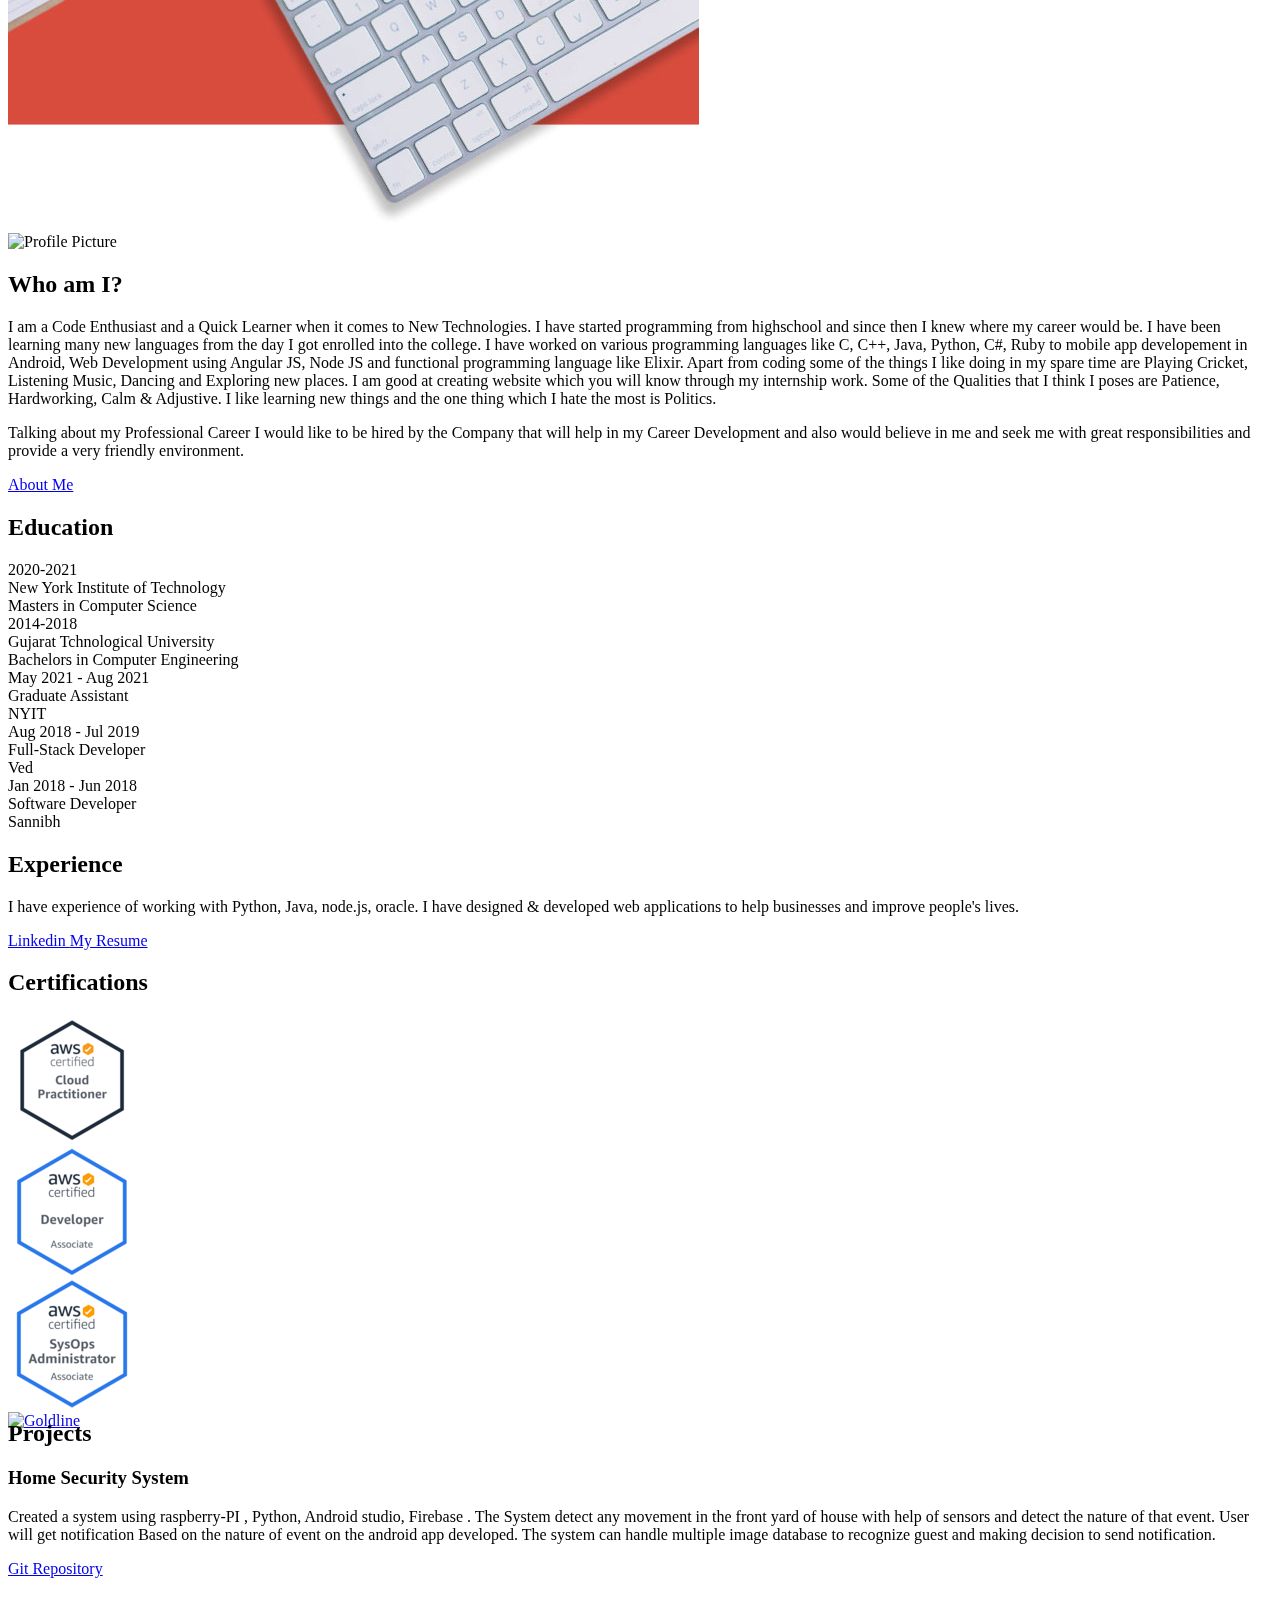
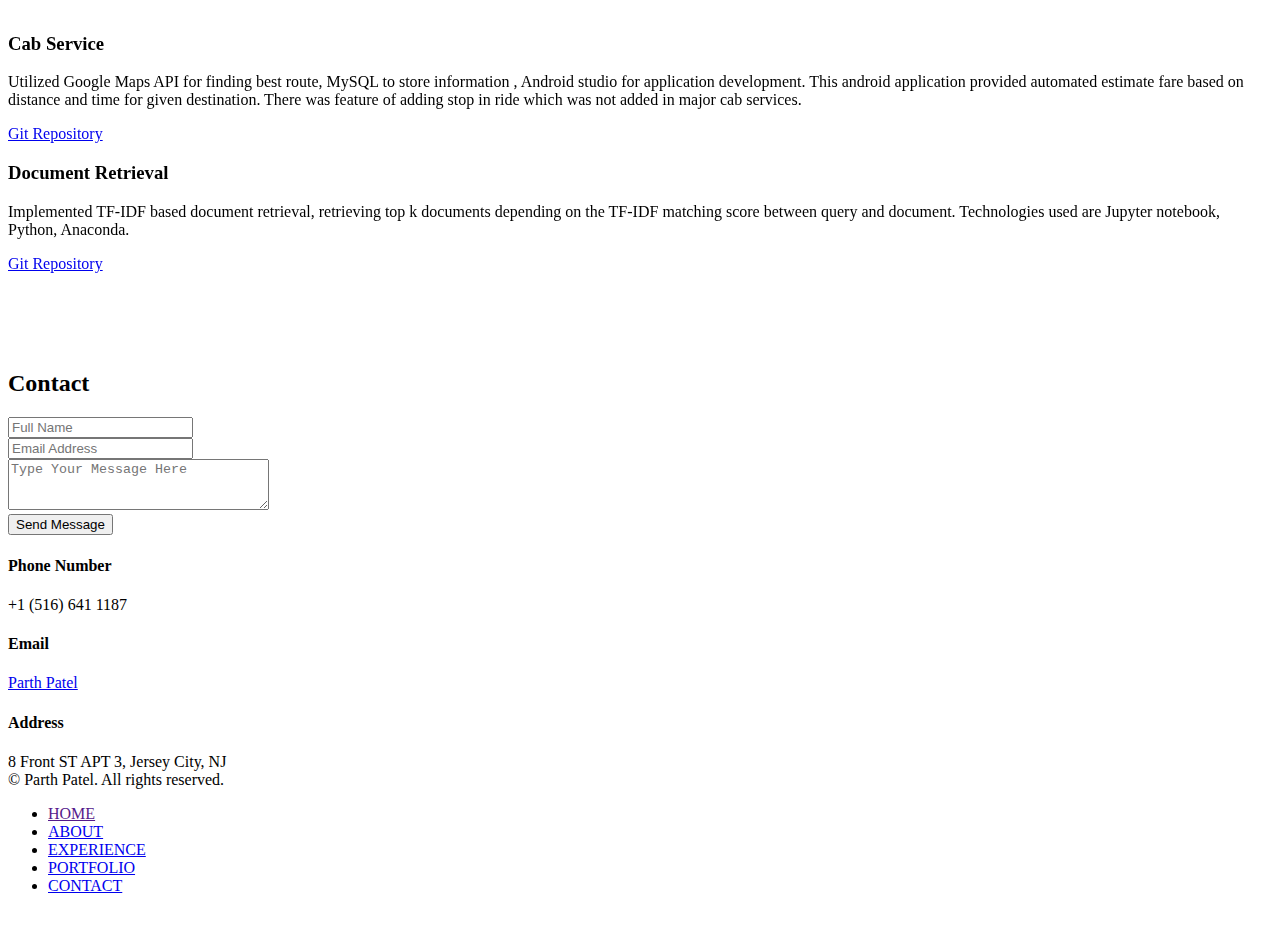
==== commit a33eff23: "Update index.html" ====
--- a/index.html
+++ b/index.html
@@ -432,17 +432,24 @@
         <div class="row flex-column-reverse flex-md-row rad-fade-down">
             <div class="col-12 col-sm-6 mt-5 mt-sm-0">
                 
+		<div class="experience">
+                    <div class="experience__date">May 2021 - Aug 2021</div>
+                    <div class="experience__title">Graduate Assistant</div>
+                    <div class="experience__company">NYIT</div>
+                </div>
+		    
                 <div class="experience">
-                    <div class="experience__date">Feb 2011 - Sep 2019</div>
+                    <div class="experience__date">Aug 2018 - Jul 2019</div>
                     <div class="experience__title">Full-Stack Developer</div>
                     <div class="experience__company">Ved</div>
                 </div>
                 
                 <div class="experience">
-                    <div class="experience__date">Apr 2010 - Jan 2011</div>
+                    <div class="experience__date">Jan 2018 - Jun 2018</div>
                     <div class="experience__title">Software Developer</div>
                     <div class="experience__company">Sannibh</div>
                 </div>
+		
                 
             </div>
             <div class="col-12 col-sm-6">
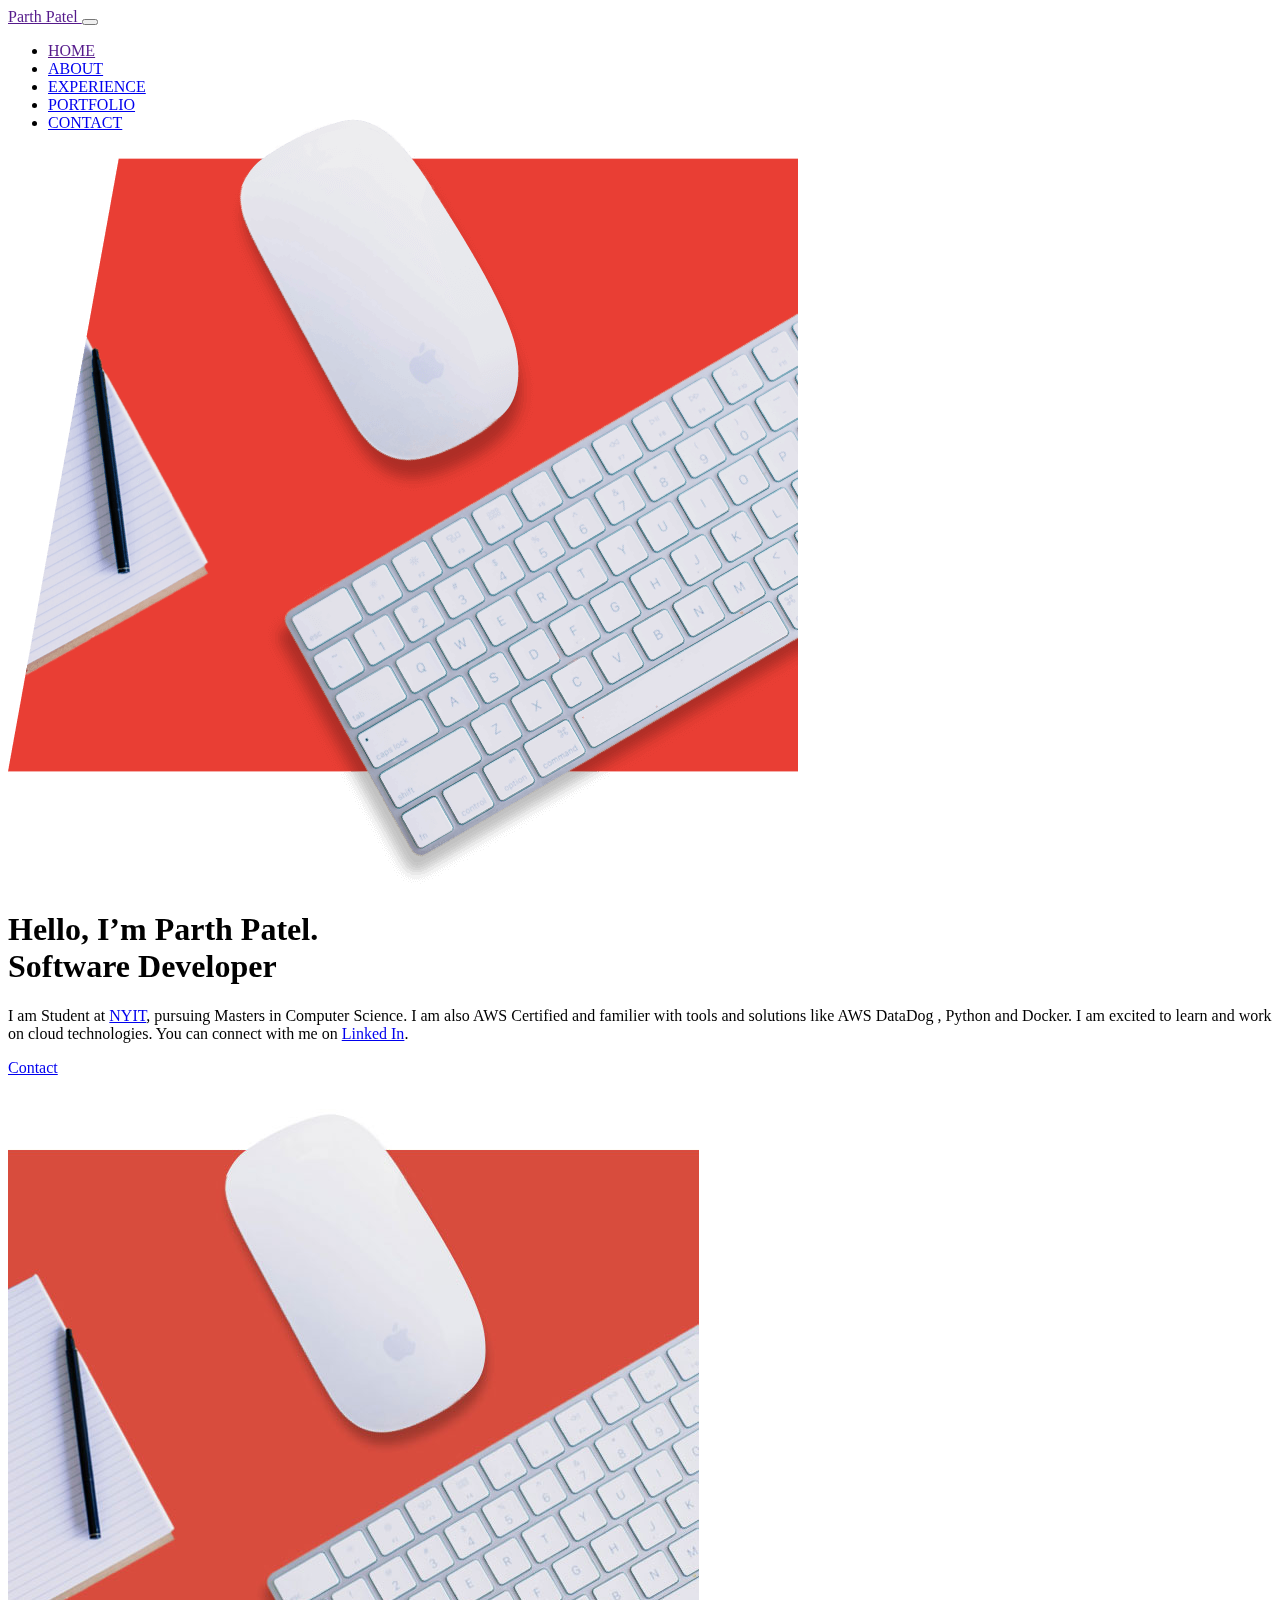
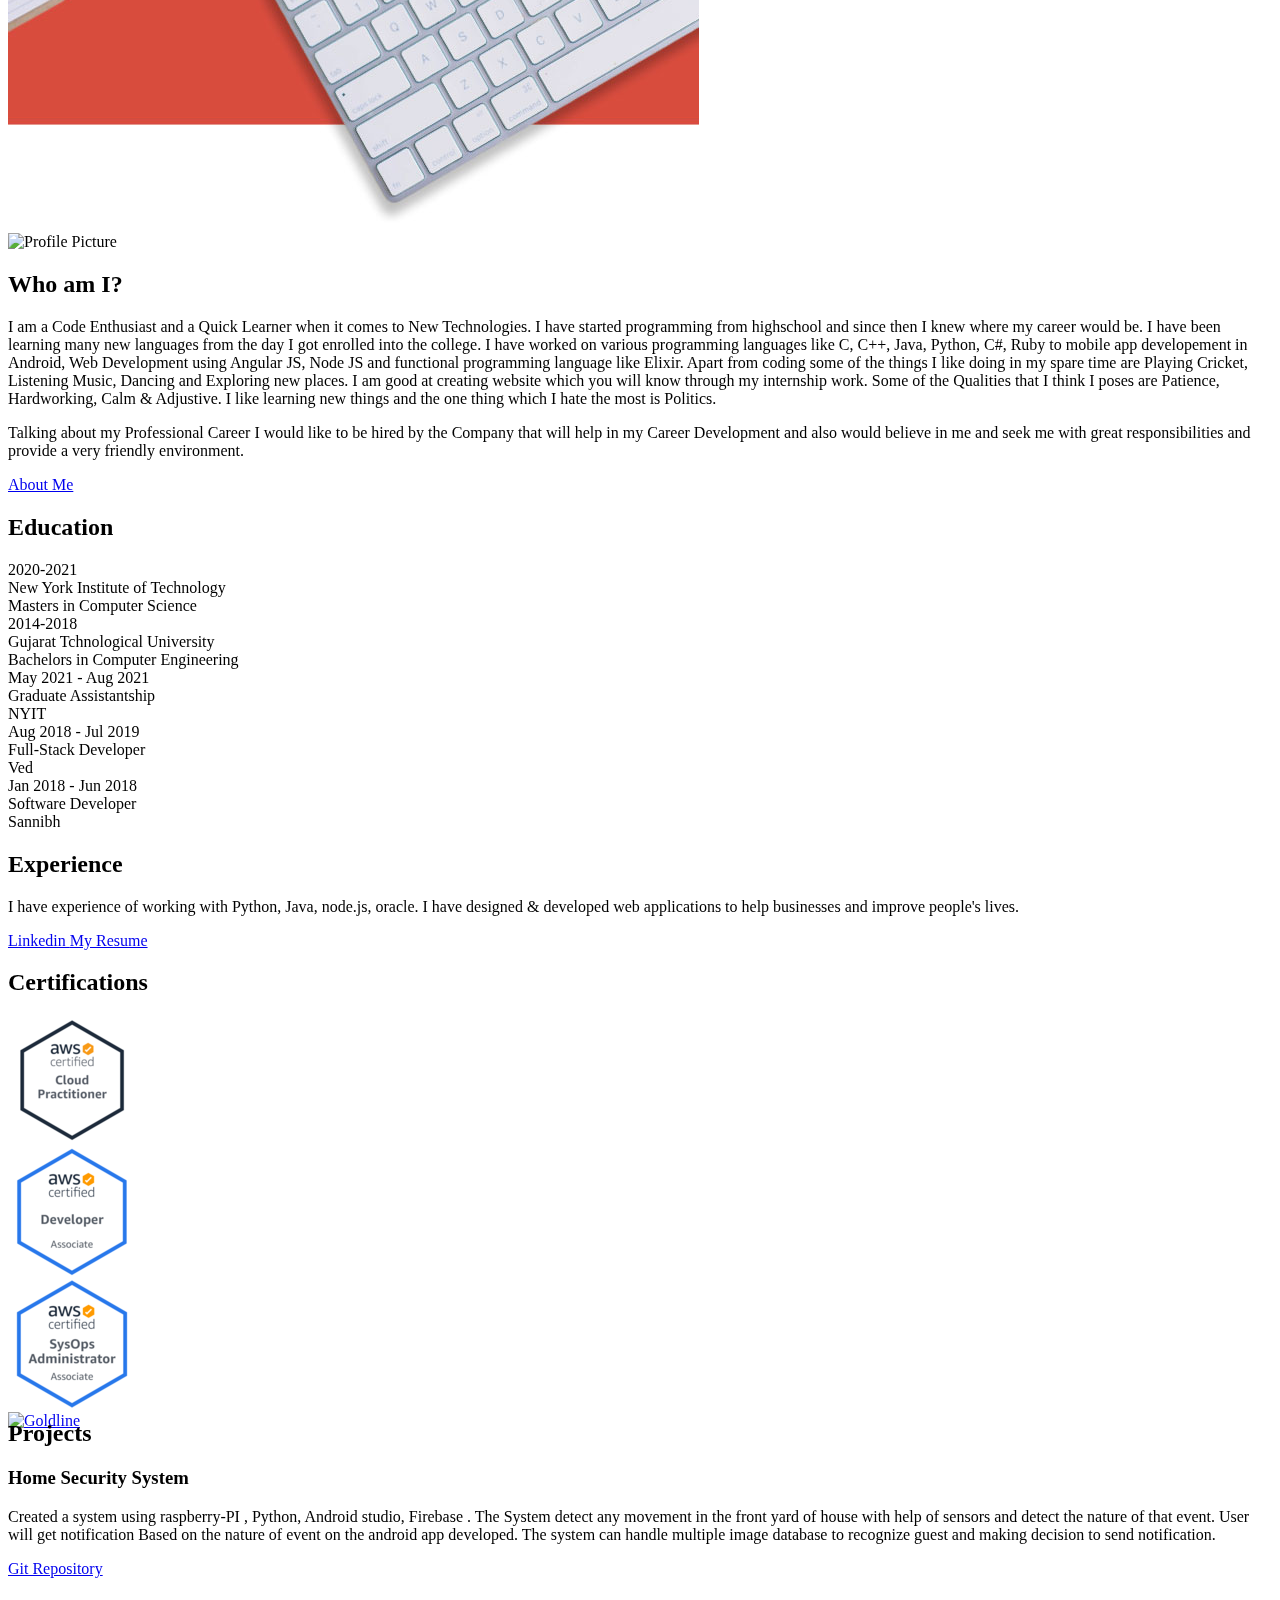
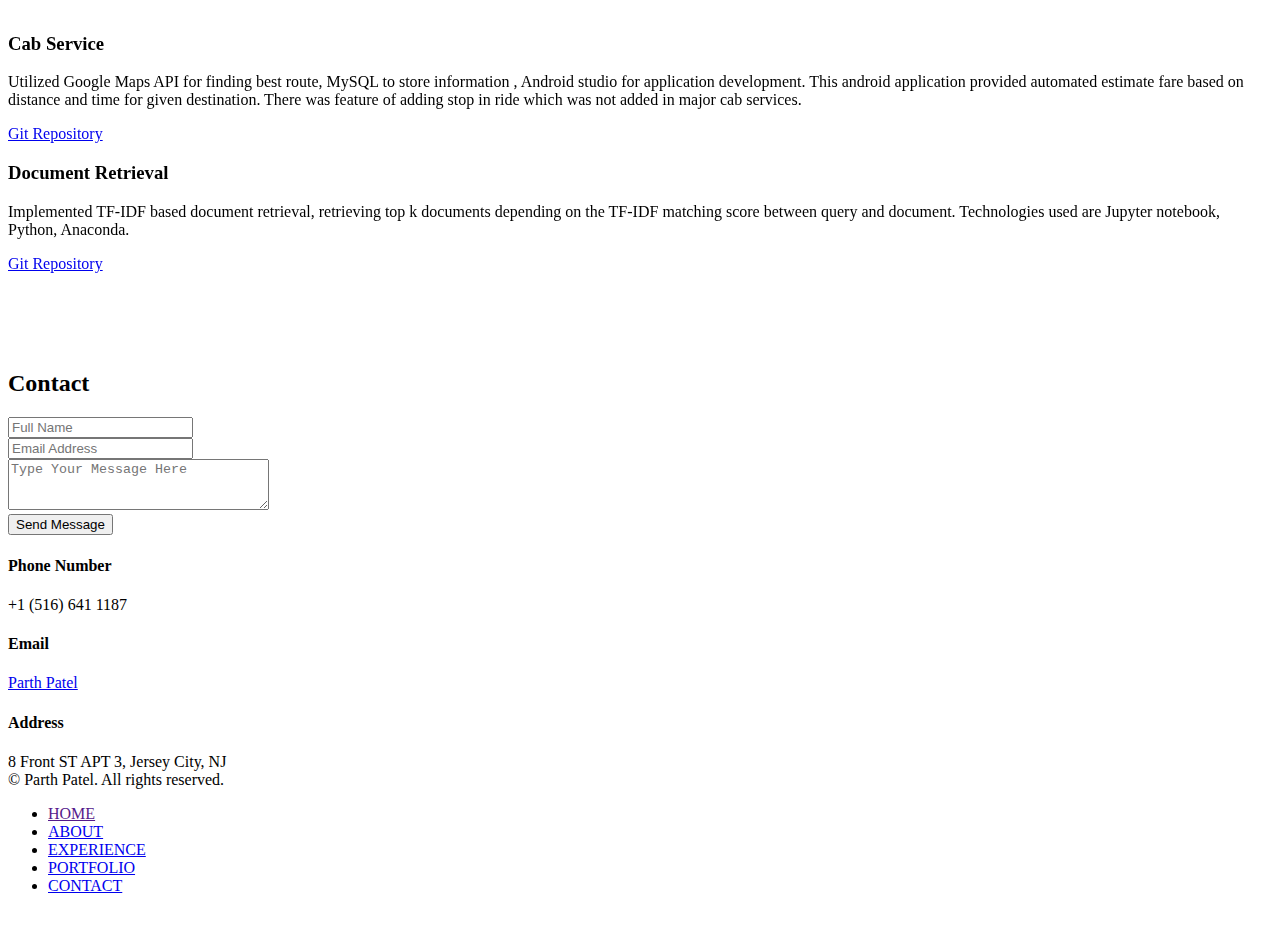
==== commit 578879bb: "Made changes in indexx" ====
--- a/index.html
+++ b/index.html
@@ -432,9 +432,9 @@
         <div class="row flex-column-reverse flex-md-row rad-fade-down">
             <div class="col-12 col-sm-6 mt-5 mt-sm-0">
                 
-		<div class="experience">
+                <div class="experience">
                     <div class="experience__date">May 2021 - Aug 2021</div>
-                    <div class="experience__title">Graduate Assistant</div>
+                    <div class="experience__title">Graduate Assistantship</div>
                     <div class="experience__company">NYIT</div>
                 </div>
 		    
@@ -449,7 +449,6 @@
                     <div class="experience__title">Software Developer</div>
                     <div class="experience__company">Sannibh</div>
                 </div>
-		
                 
             </div>
             <div class="col-12 col-sm-6">
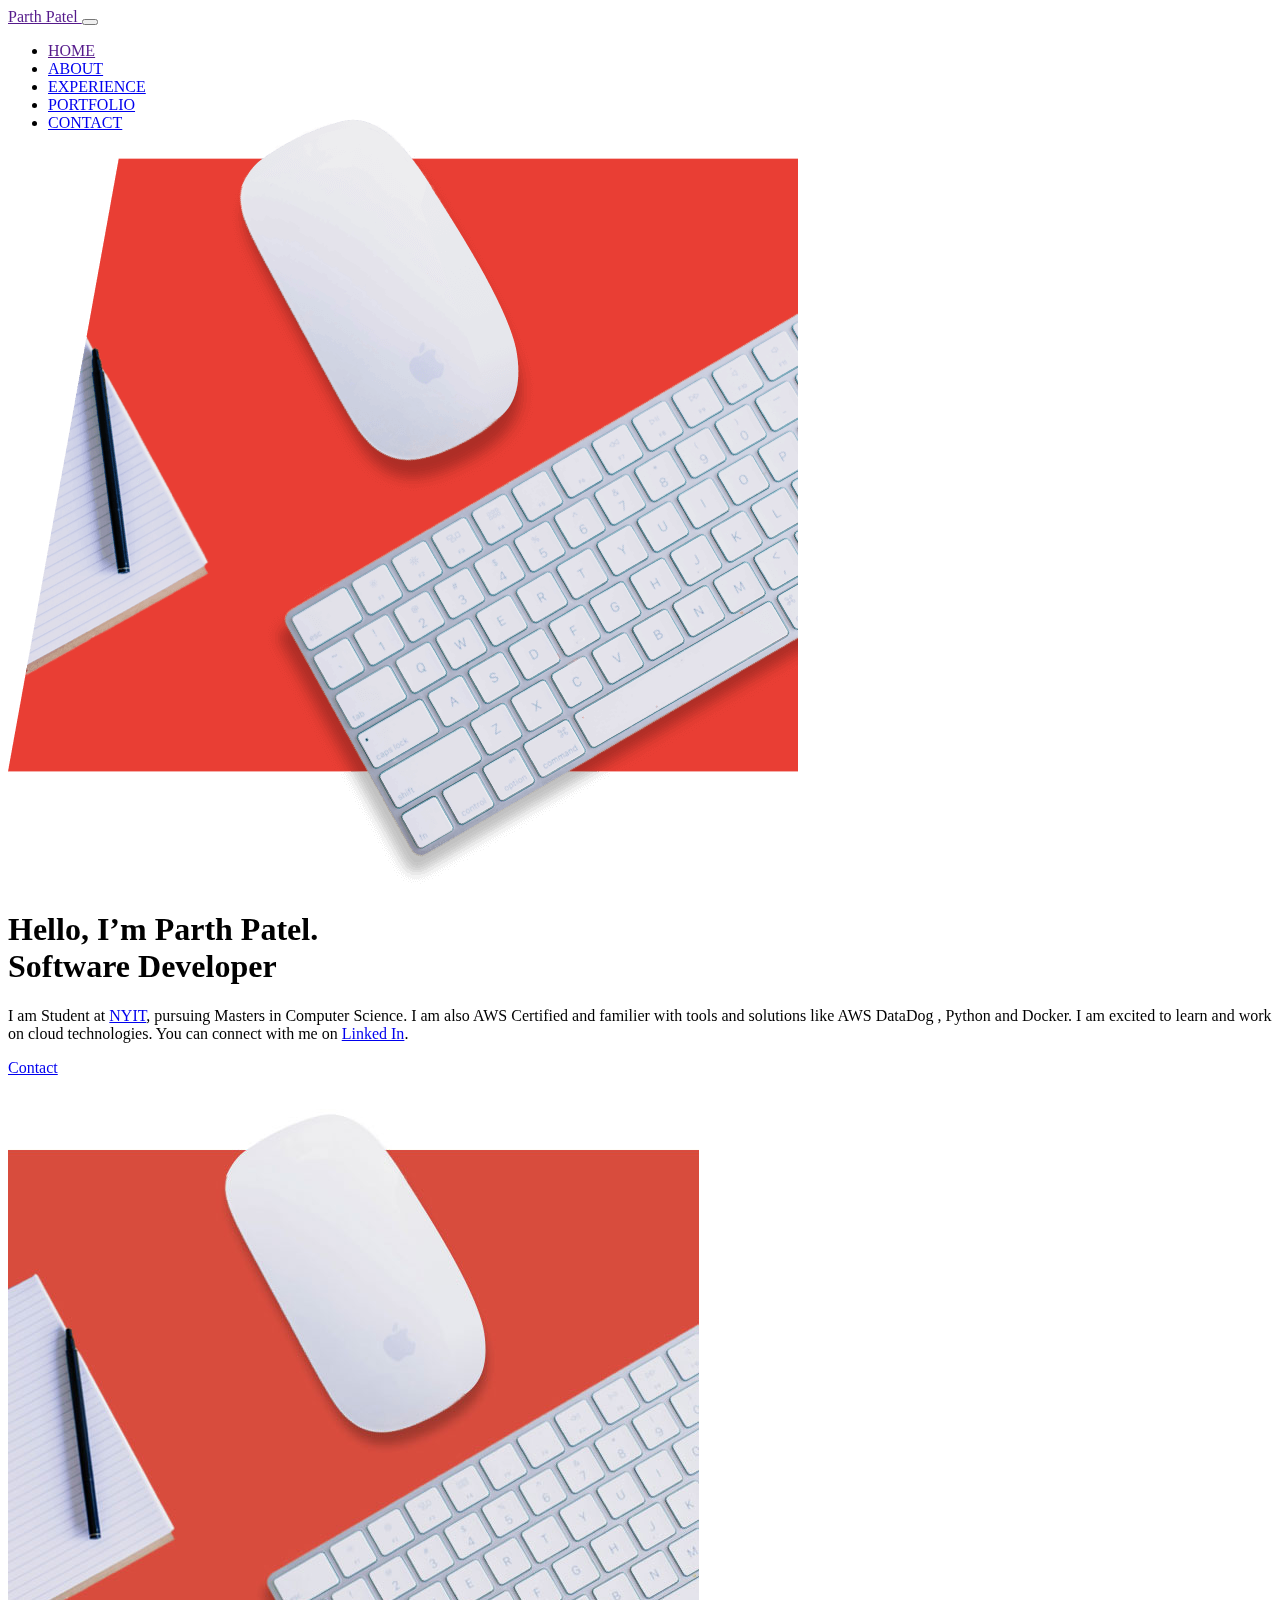
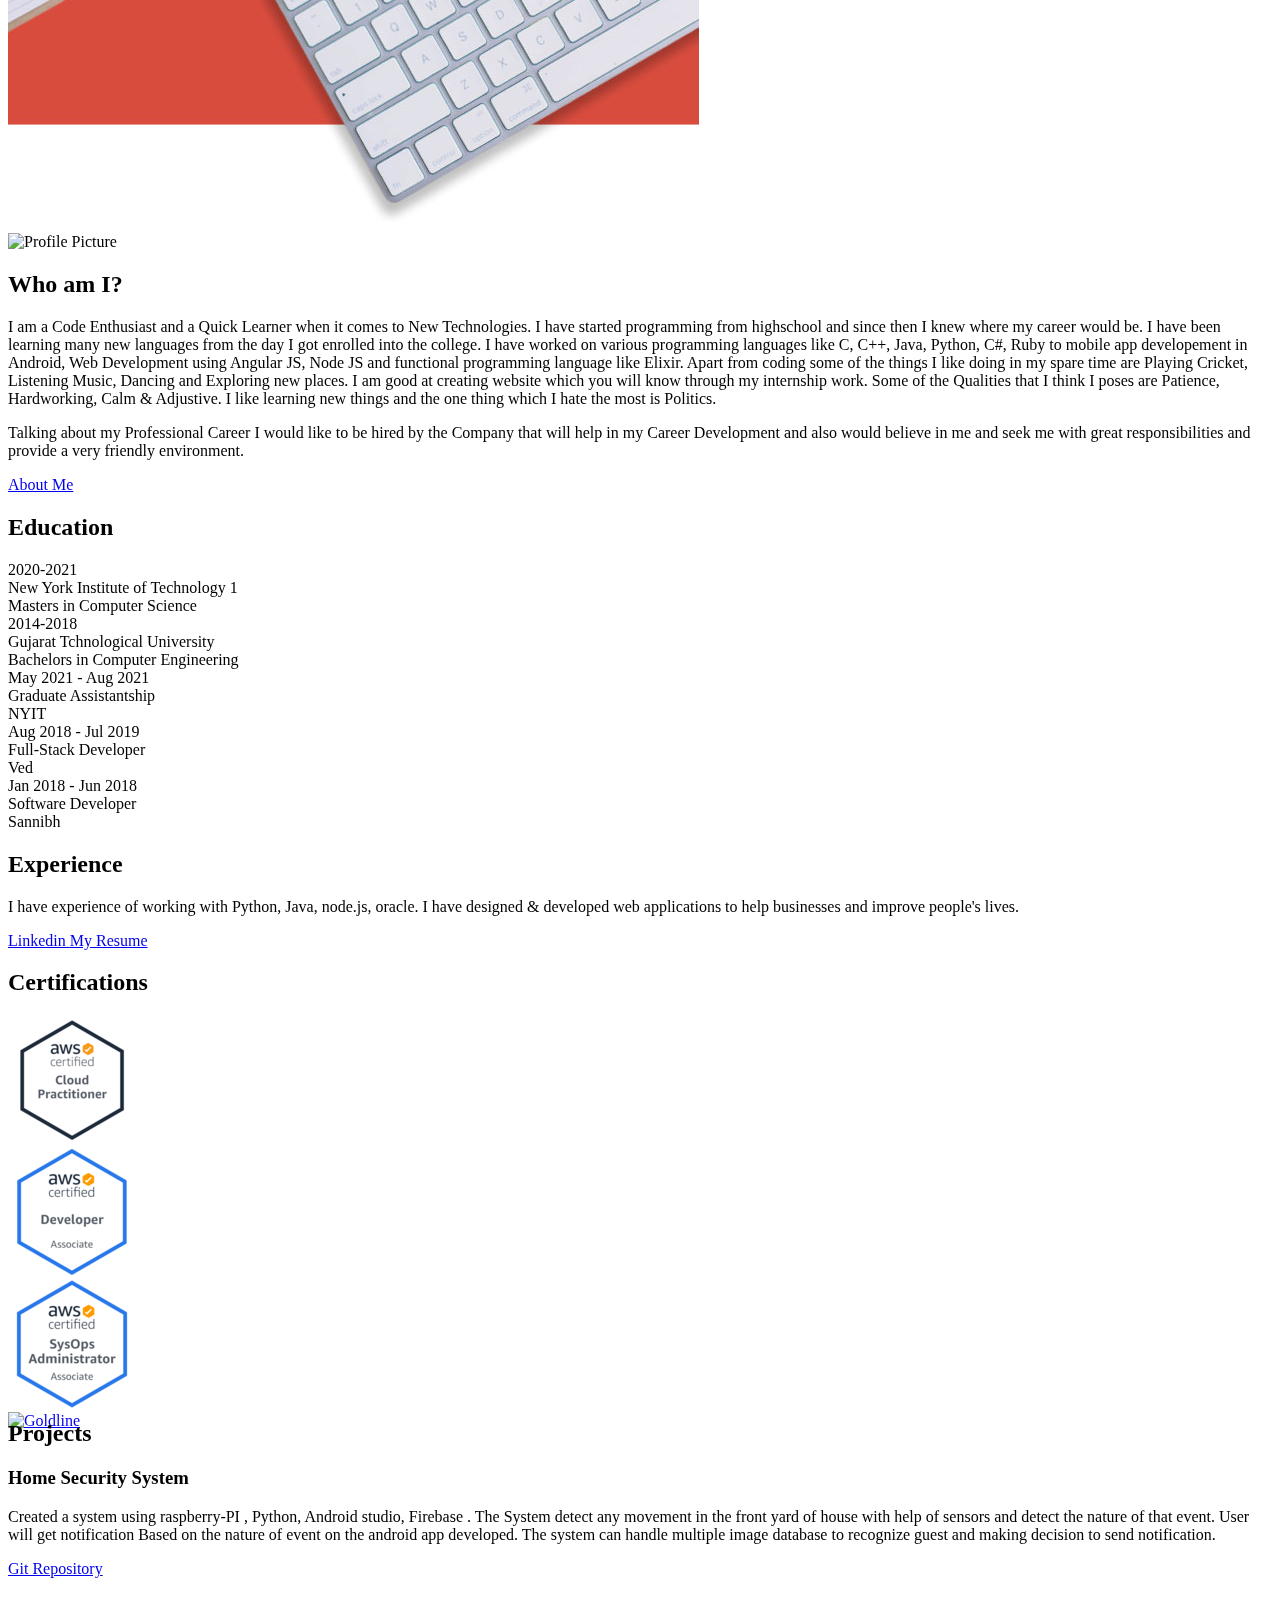
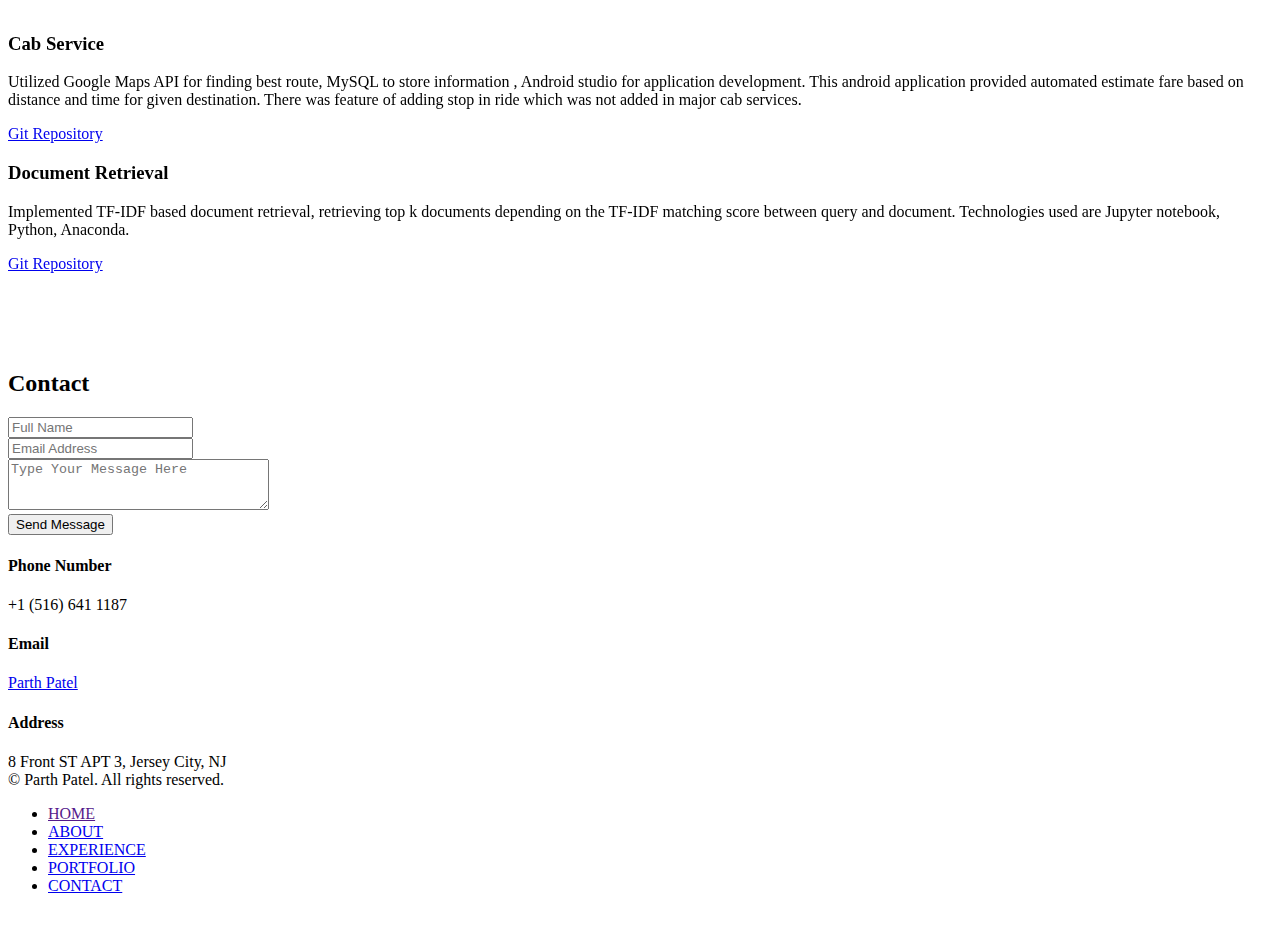
==== commit f4eeb5aa: "Update index.html" ====
--- a/index.html
+++ b/index.html
@@ -401,7 +401,7 @@
                     <div class="col-12 col-sm-6 mb-4 mb-sm-0">
                         <div class="education">
                             <div class="education__date">2020-2021</div>
-                            <div class="education__title">New York Institute of Technology</div>
+                            <div class="education__title">New York Institute of Technology 1</div>
                             <div class="education__degree">
                                 Masters in Computer Science
                             </div>
@@ -432,7 +432,7 @@
         <div class="row flex-column-reverse flex-md-row rad-fade-down">
             <div class="col-12 col-sm-6 mt-5 mt-sm-0">
                 
-                <div class="experience">
+		<div class="experience">
                     <div class="experience__date">May 2021 - Aug 2021</div>
                     <div class="experience__title">Graduate Assistantship</div>
                     <div class="experience__company">NYIT</div>
@@ -449,6 +449,7 @@
                     <div class="experience__title">Software Developer</div>
                     <div class="experience__company">Sannibh</div>
                 </div>
+		
                 
             </div>
             <div class="col-12 col-sm-6">
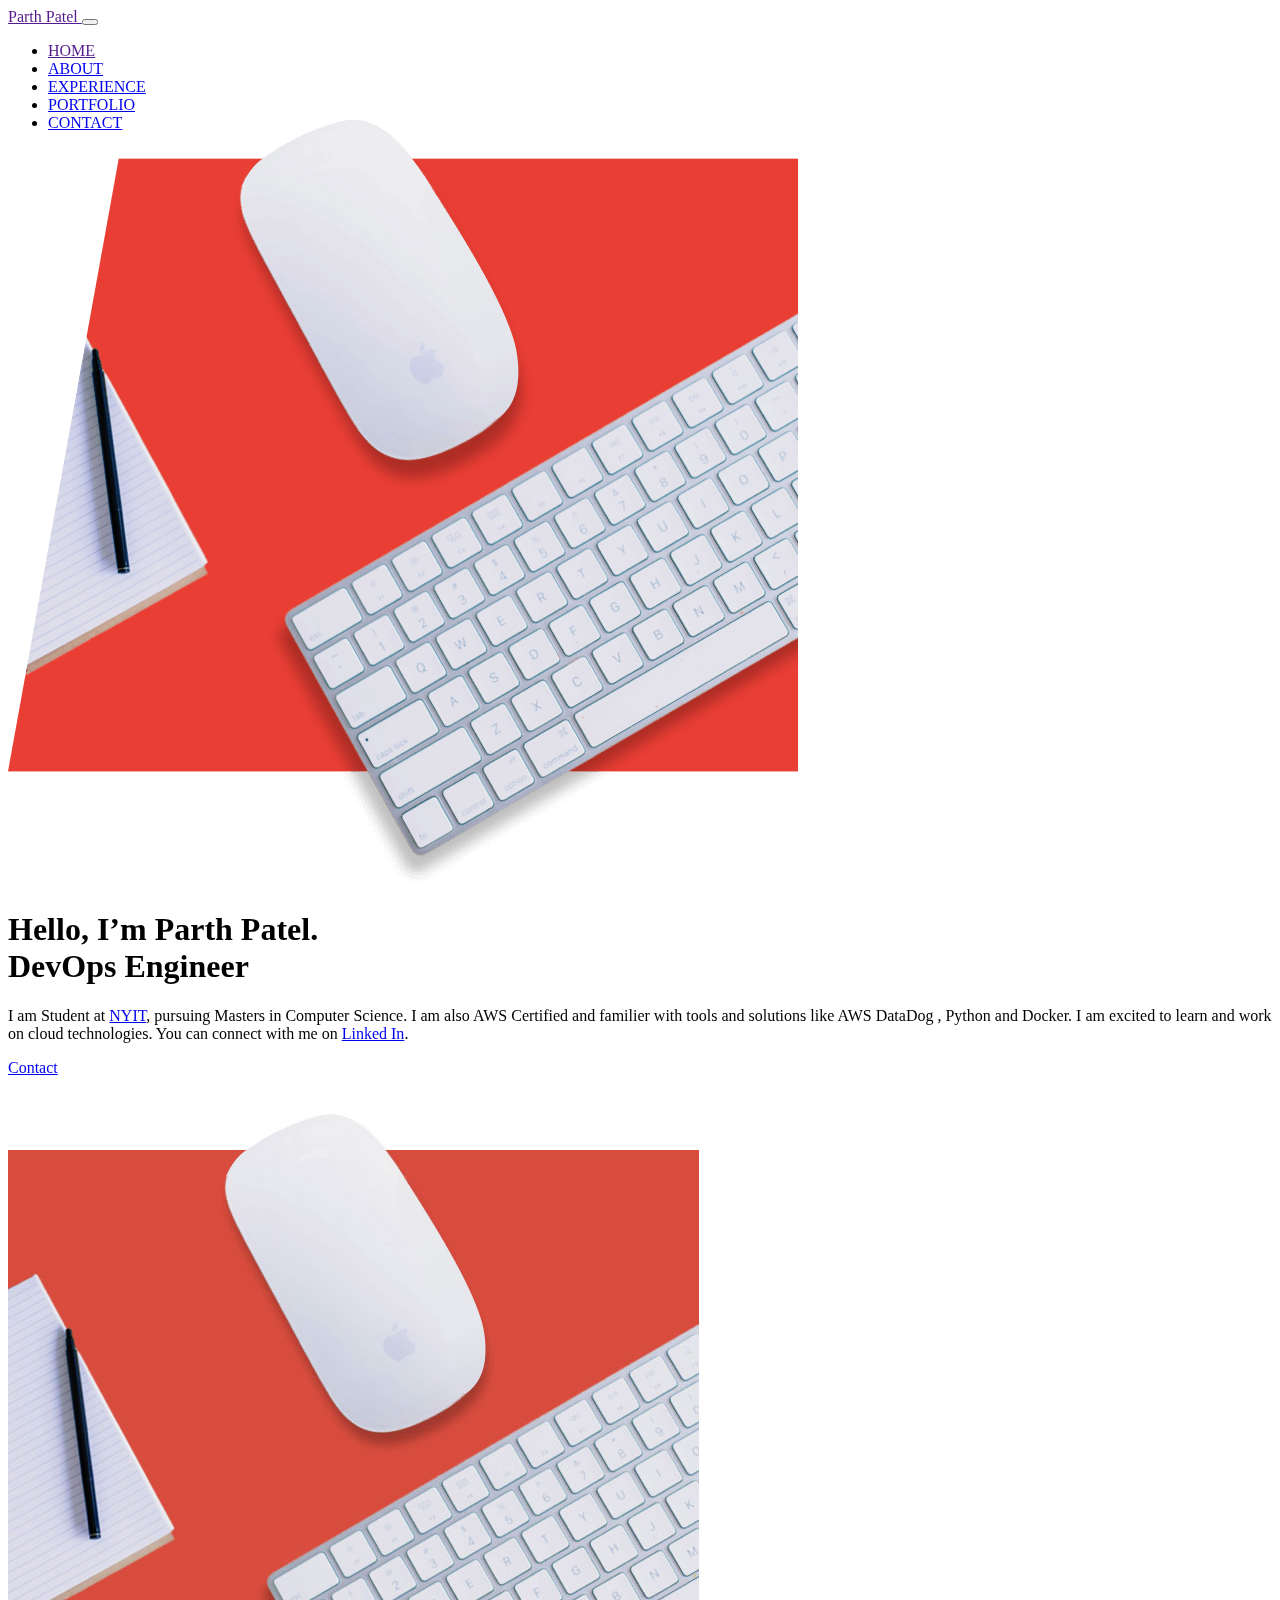
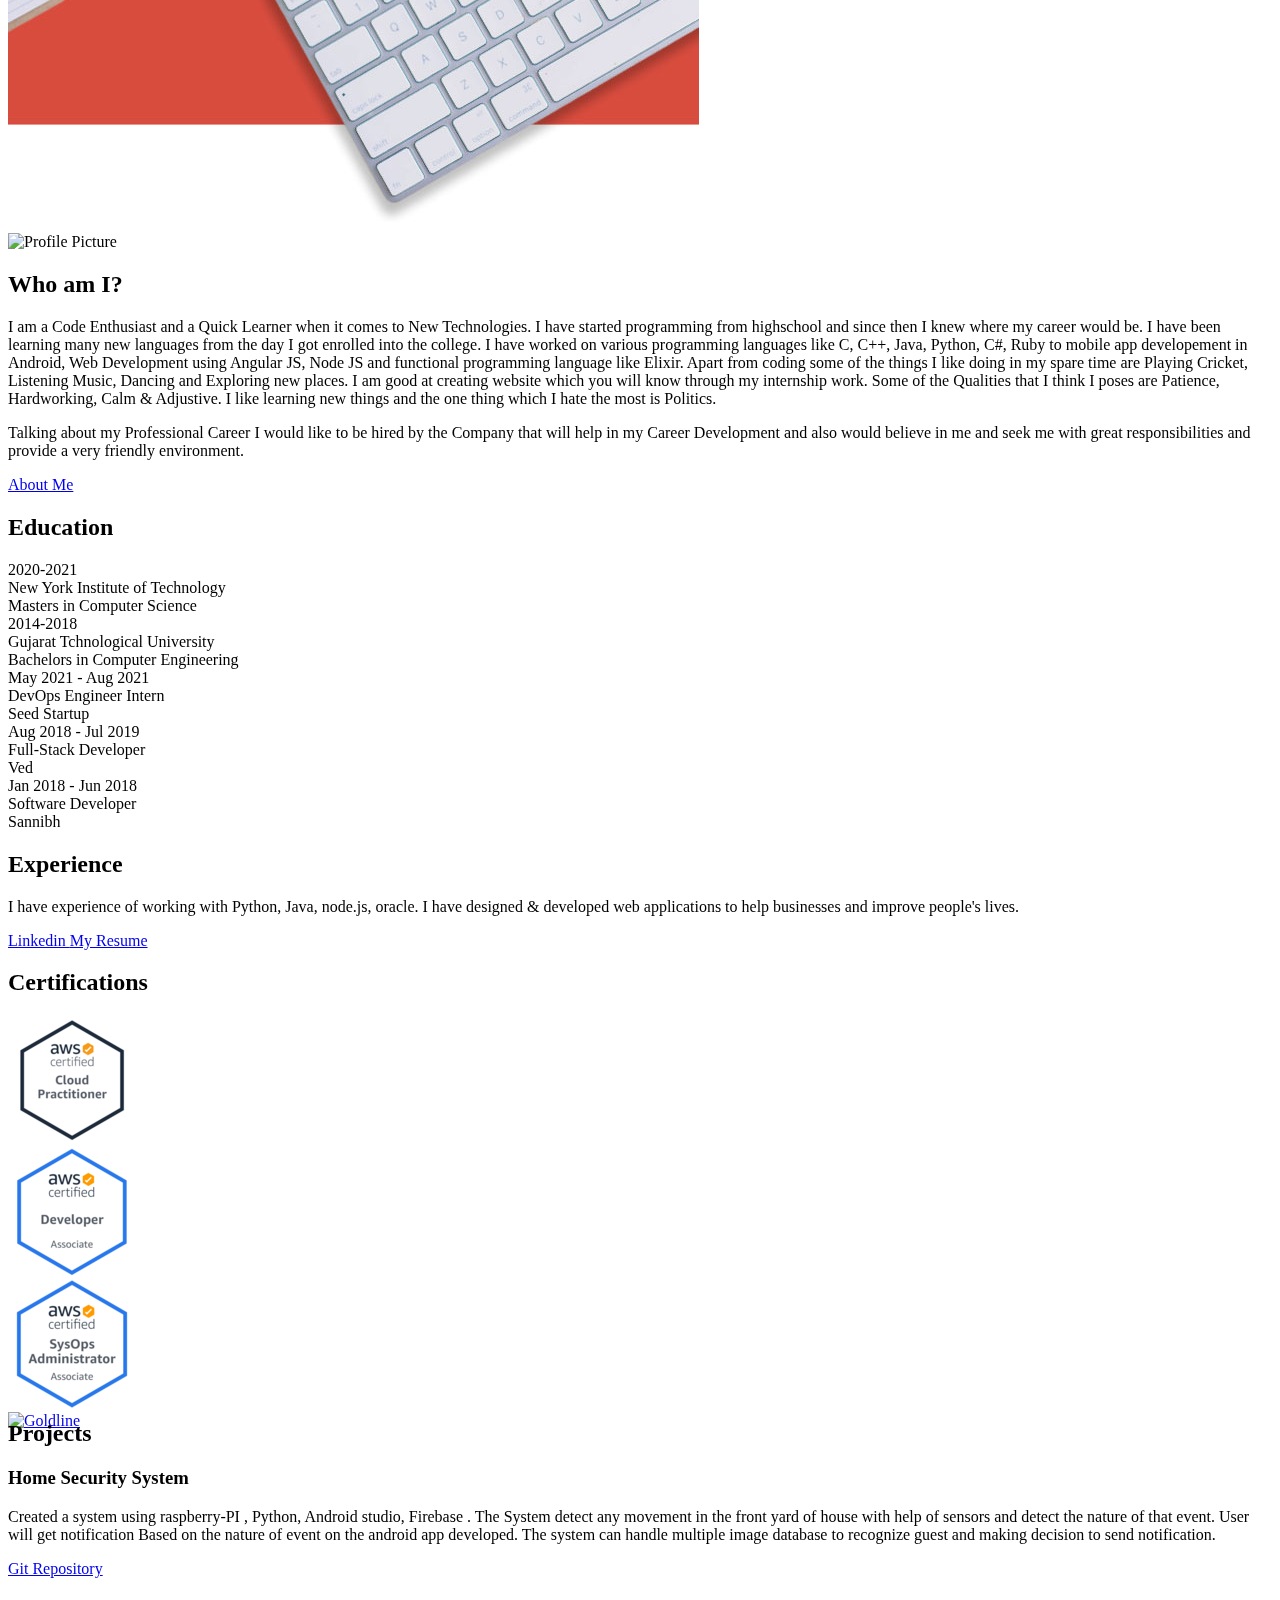
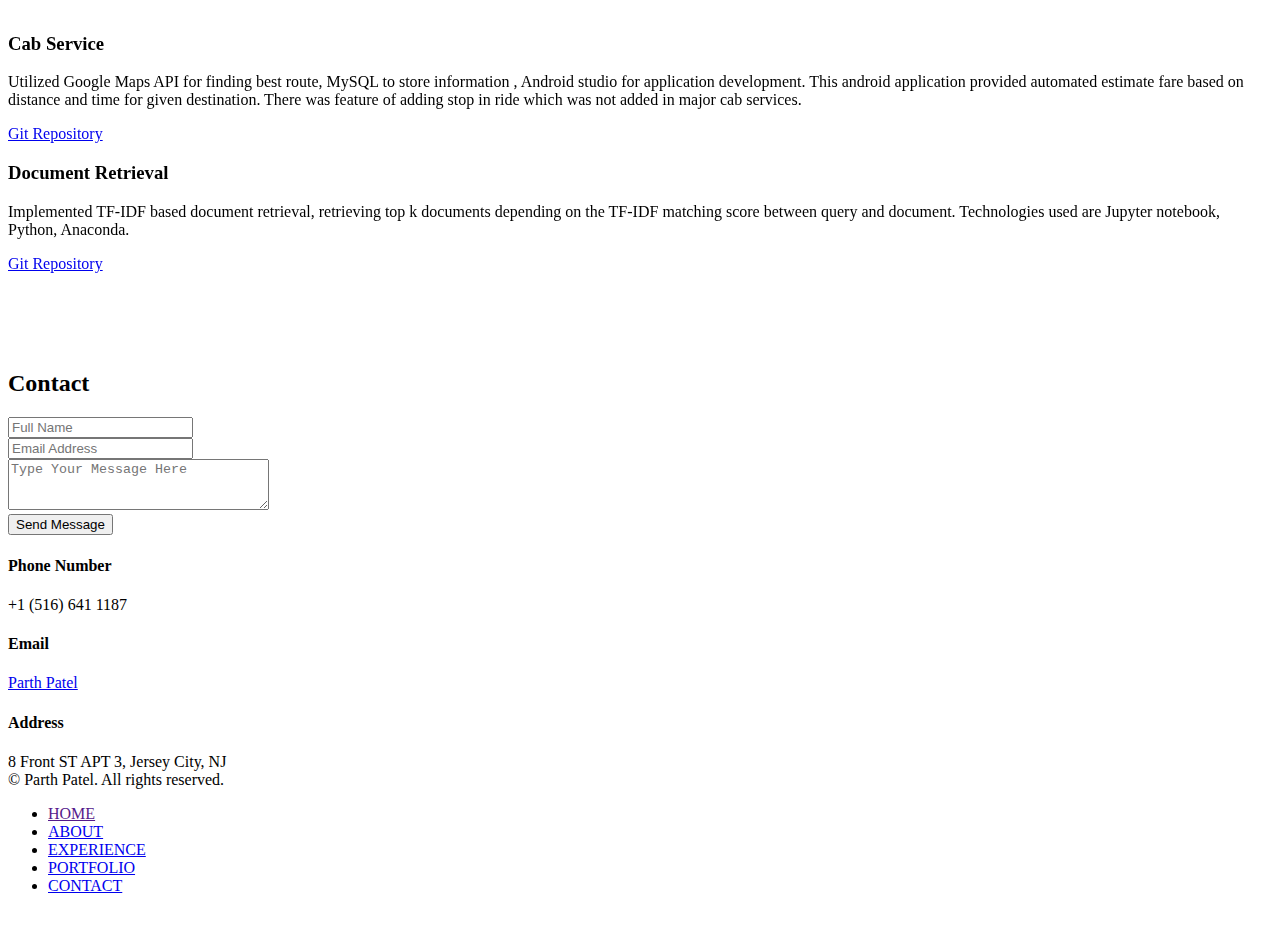
==== commit eca5f1ae: "Update index.html" ====
--- a/index.html
+++ b/index.html
@@ -312,7 +312,7 @@
           Hello, I’m Parth Patel.
           <br />
           <span
-            >Software Developer</span
+            >DevOps Engineer</span
           >
         </h1>
         <p class="lead">
@@ -401,7 +401,7 @@
                     <div class="col-12 col-sm-6 mb-4 mb-sm-0">
                         <div class="education">
                             <div class="education__date">2020-2021</div>
-                            <div class="education__title">New York Institute of Technology 1</div>
+                            <div class="education__title">New York Institute of Technology</div>
                             <div class="education__degree">
                                 Masters in Computer Science
                             </div>
@@ -413,7 +413,7 @@
                             <div class="education__date">2014-2018</div>
                             <div class="education__title">Gujarat Tchnological University</div>
                             <div class="education__degree">
-                                Bachelors in Computer Engineering
+                                Bachelors in Computer Engineering 
                             </div>
                         </div>
                     </div>
@@ -432,10 +432,10 @@
         <div class="row flex-column-reverse flex-md-row rad-fade-down">
             <div class="col-12 col-sm-6 mt-5 mt-sm-0">
                 
-		<div class="experience">
+                <div class="experience">
                     <div class="experience__date">May 2021 - Aug 2021</div>
-                    <div class="experience__title">Graduate Assistantship</div>
-                    <div class="experience__company">NYIT</div>
+                    <div class="experience__title">DevOps Engineer Intern</div>
+                    <div class="experience__company">Seed Startup</div>
                 </div>
 		    
                 <div class="experience">
@@ -449,7 +449,6 @@
                     <div class="experience__title">Software Developer</div>
                     <div class="experience__company">Sannibh</div>
                 </div>
-		
                 
             </div>
             <div class="col-12 col-sm-6">
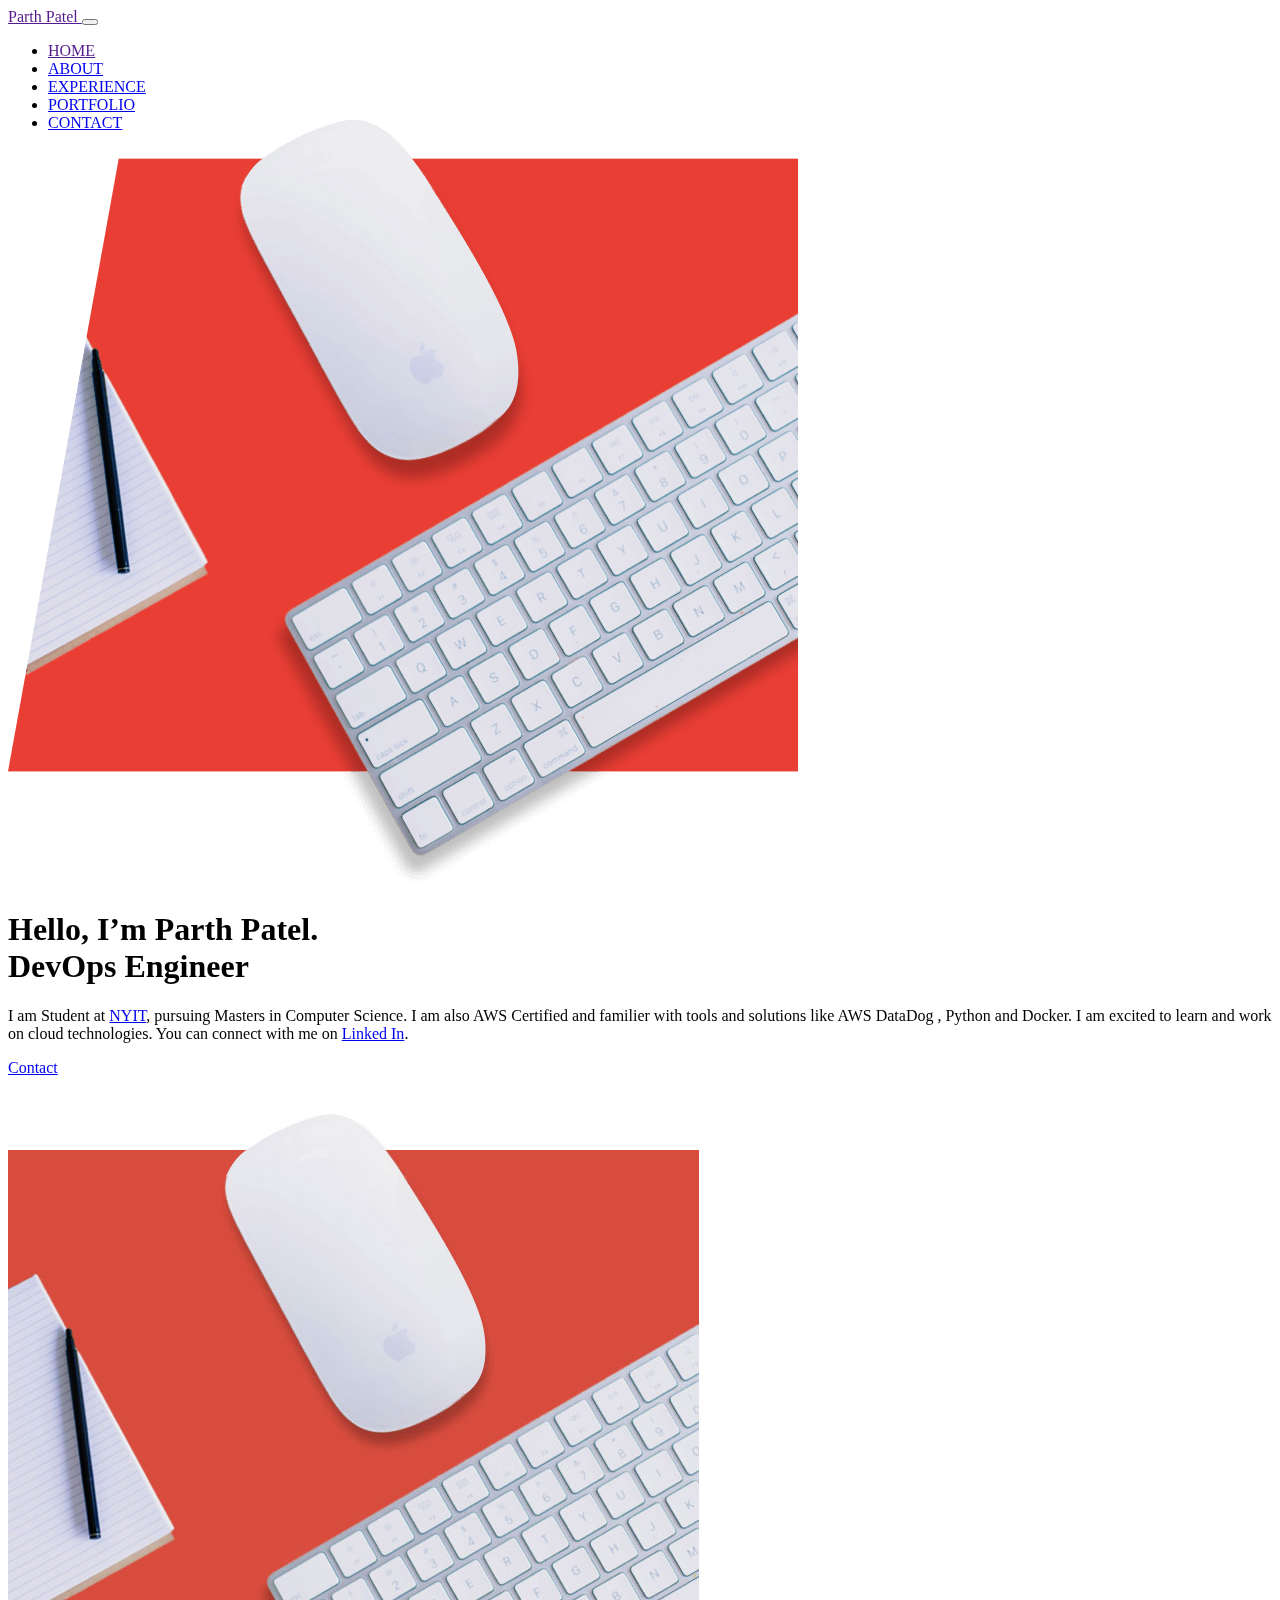
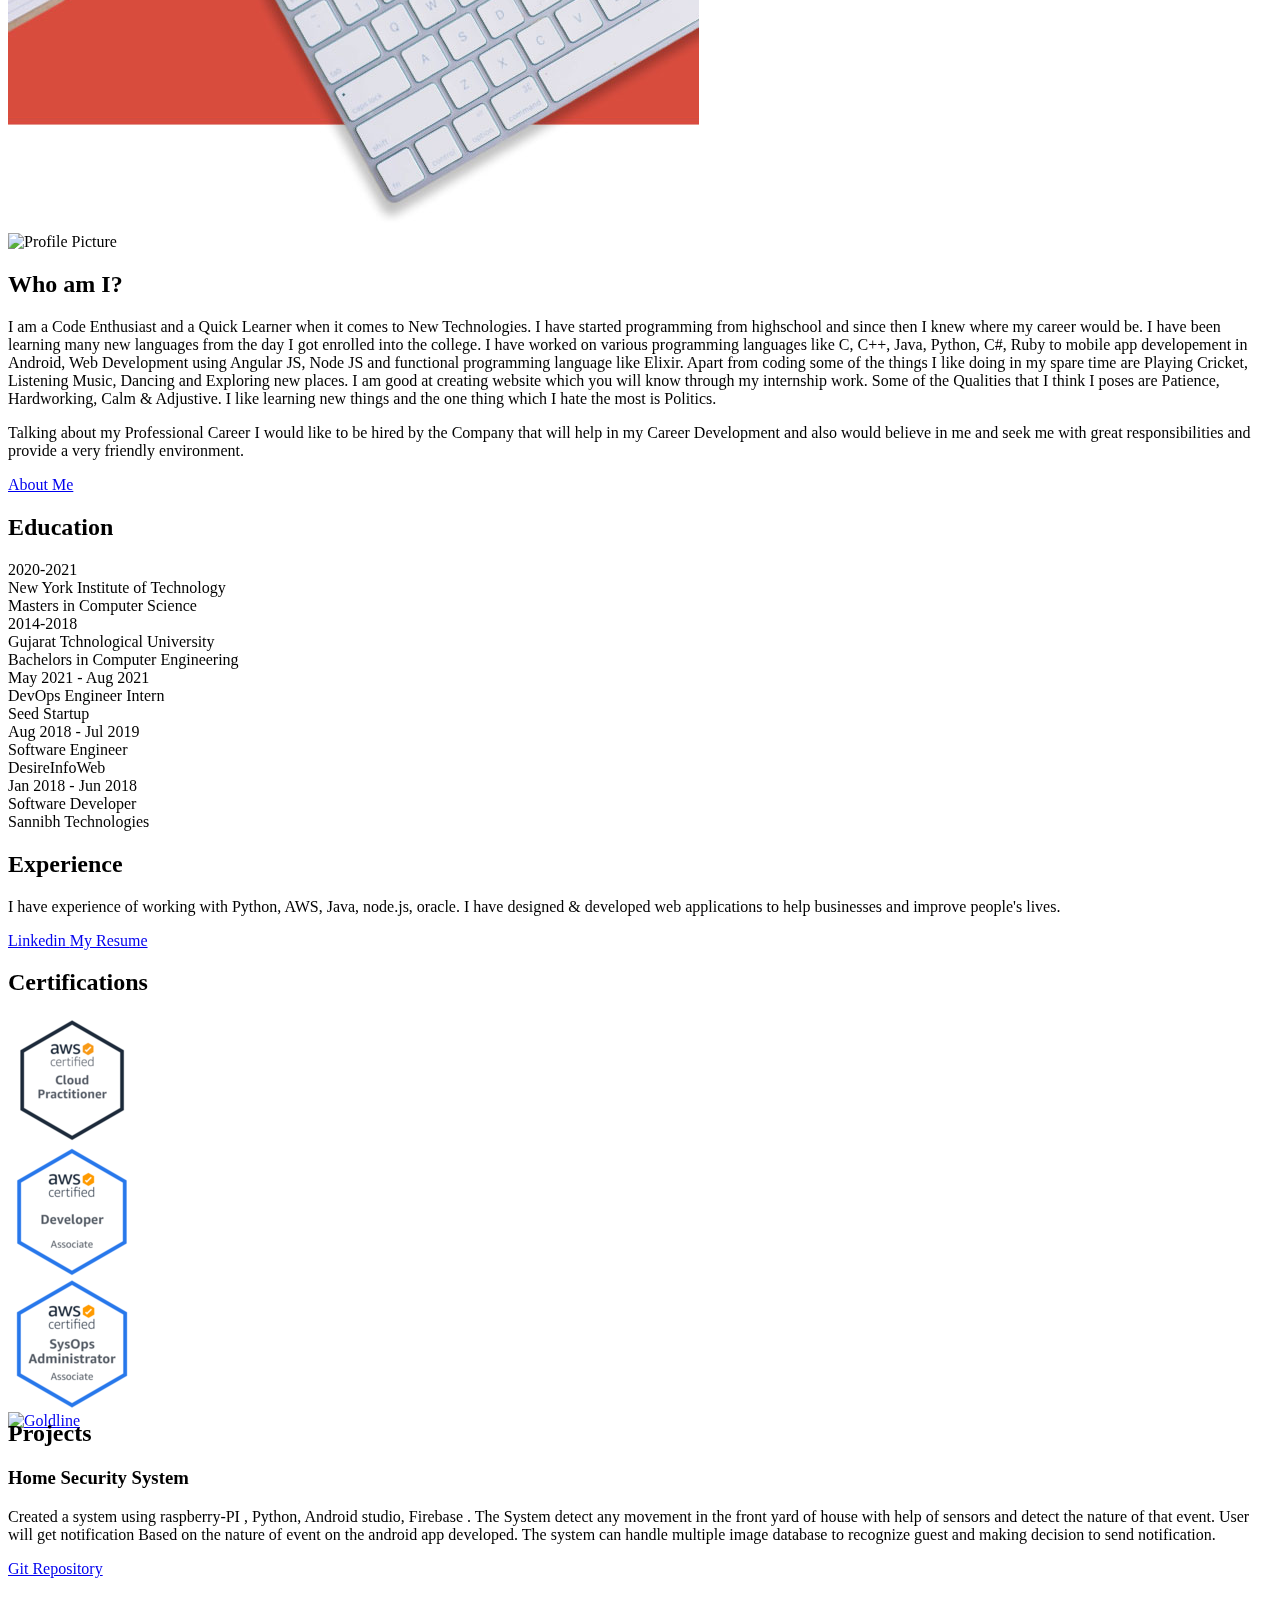
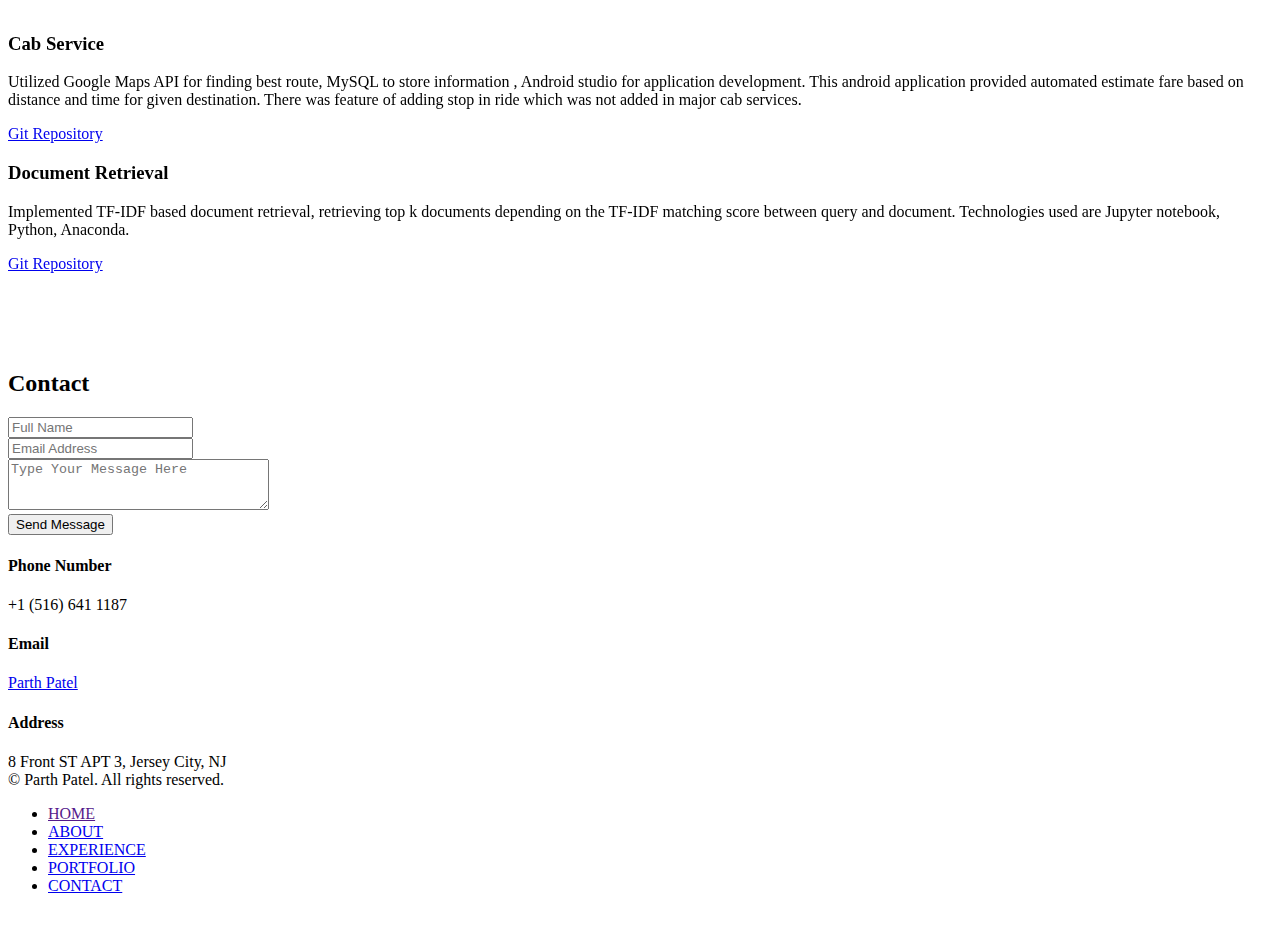
==== commit e27590e2: "Update index.html" ====
--- a/index.html
+++ b/index.html
@@ -440,21 +440,21 @@
 		    
                 <div class="experience">
                     <div class="experience__date">Aug 2018 - Jul 2019</div>
-                    <div class="experience__title">Full-Stack Developer</div>
-                    <div class="experience__company">Ved</div>
+                    <div class="experience__title">Software Engineer</div>
+                    <div class="experience__company">DesireInfoWeb</div>
                 </div>
                 
                 <div class="experience">
                     <div class="experience__date">Jan 2018 - Jun 2018</div>
                     <div class="experience__title">Software Developer</div>
-                    <div class="experience__company">Sannibh</div>
+                    <div class="experience__company">Sannibh Technologies</div>
                 </div>
                 
             </div>
             <div class="col-12 col-sm-6">
                 <h2>Experience</h2>
                 <p class="lead">
-                    I have experience of working with Python, Java, node.js, oracle. I have designed &amp; developed web applications to help businesses and improve people&#39;s lives.
+                    I have experience of working with Python, AWS, Java, node.js, oracle. I have designed &amp; developed web applications to help businesses and improve people&#39;s lives.
                 </p>
                 <a href="https://www.linkedin.com/company/radity/" class="btn btn-primary"
                    target="_blank">
@@ -489,7 +489,7 @@
                 class="lozad img-responsive"
                 src="[data-uri]"
                 data-src="img/clients/1.png"
-                data-srcset="img/clients/1.png 1x, img/clients/asgardia@2x.png 2x"
+                data-srcset="img/clients/1.png 1x, img/clients/1.png 2x"
                 alt="Asgardia"
               />
             </a>
@@ -501,7 +501,7 @@
                 class="lozad img-responsive"
                 src="[data-uri]"
                 data-src="img/clients/2.png"
-                data-srcset="img/clients/2.png 1x, img/clients/earth-2@2x.png 2x"
+                data-srcset="img/clients/2.png 1x, img/clients/2.png 2x"
                 alt="Earth 2.0"
               />
             </a>
@@ -514,7 +514,7 @@
                 class="lozad img-responsive"
                 src="[data-uri]"
                 data-src="img/clients/3.png"
-                data-srcset="img/clients/3.png 1x, img/clients/goldline@2x.png 2x"
+                data-srcset="img/clients/3.png 1x, img/clients/3.png 2x"
                 alt="Goldline"
               />
             </a>
@@ -525,7 +525,7 @@
                 class="lozad img-responsive"
                 src="[data-uri]"
                 data-src="img/clients/1.png"
-                data-srcset="img/clients/4.png 1x, img/clients/goldline@2x.png 2x"
+                data-srcset="img/clients/4.png 1x, img/clients/4.png 2x"
                 alt="Goldline"
               />
             </a>
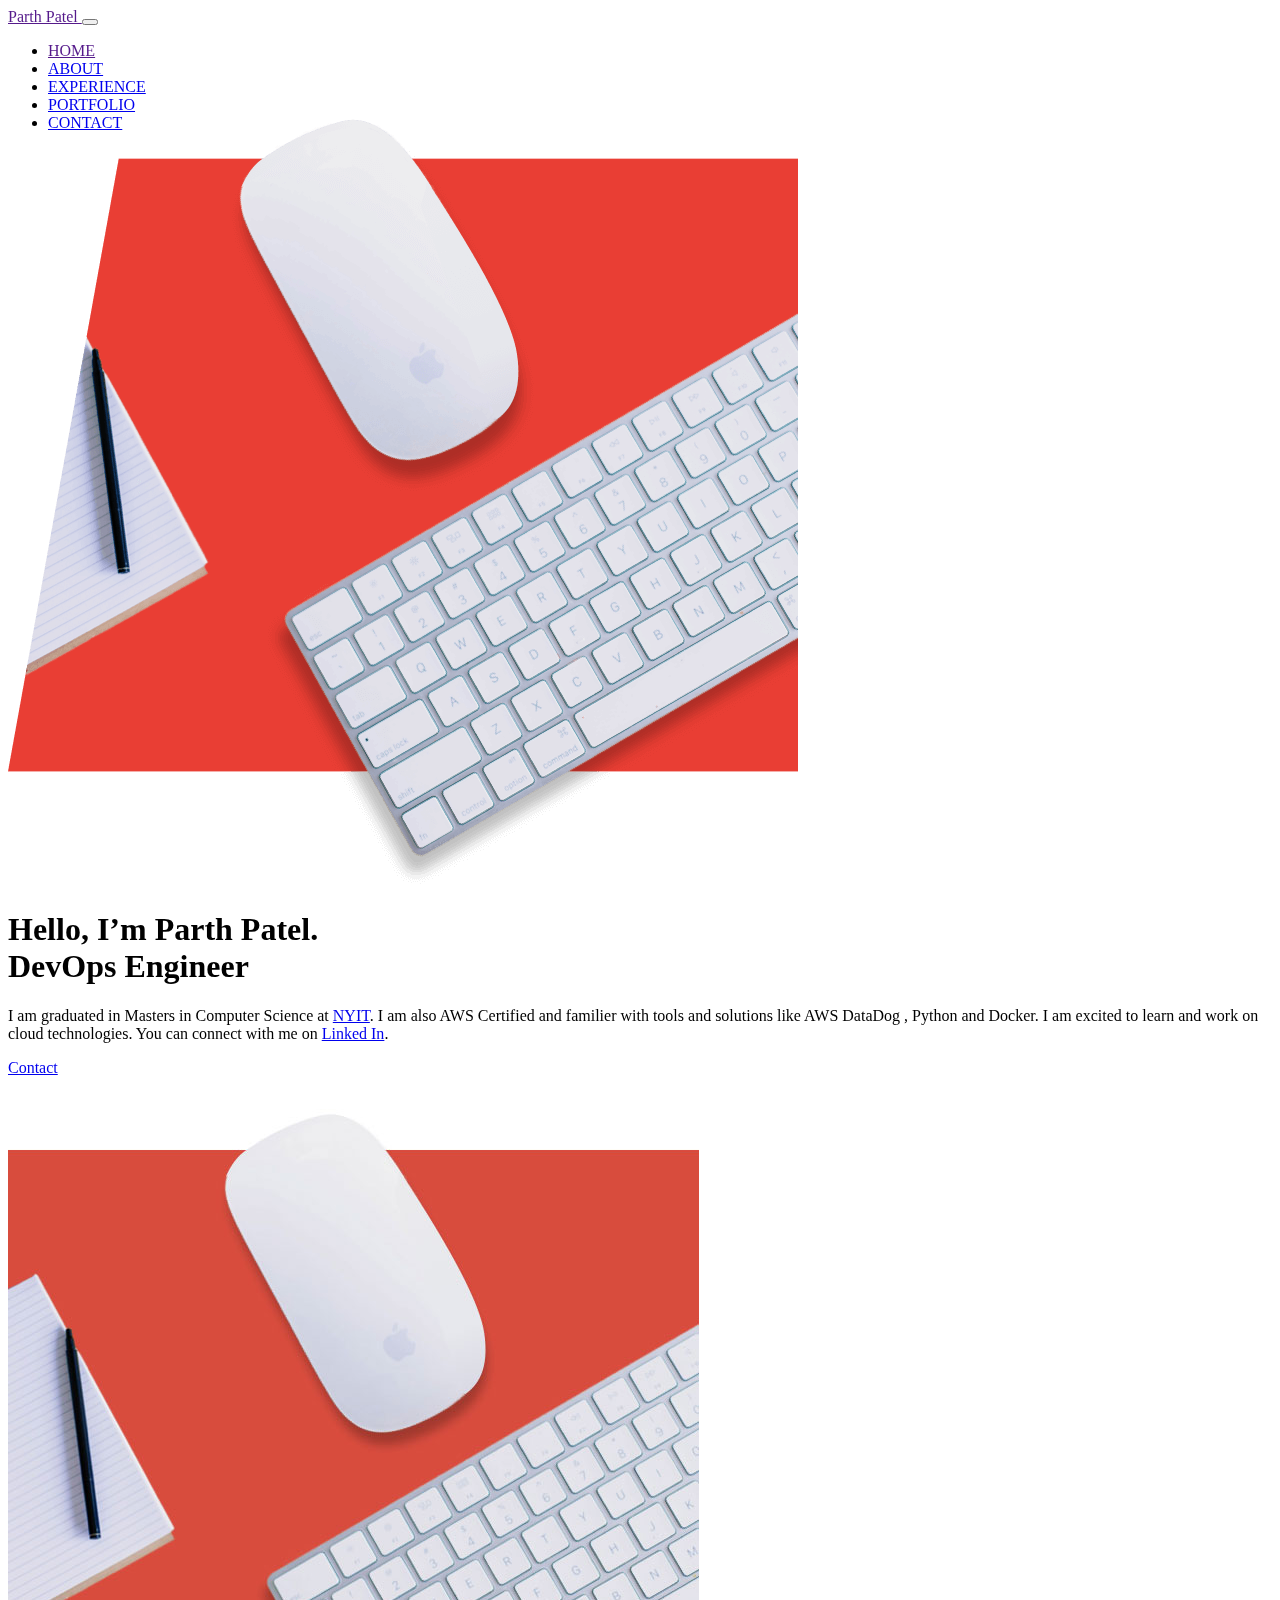
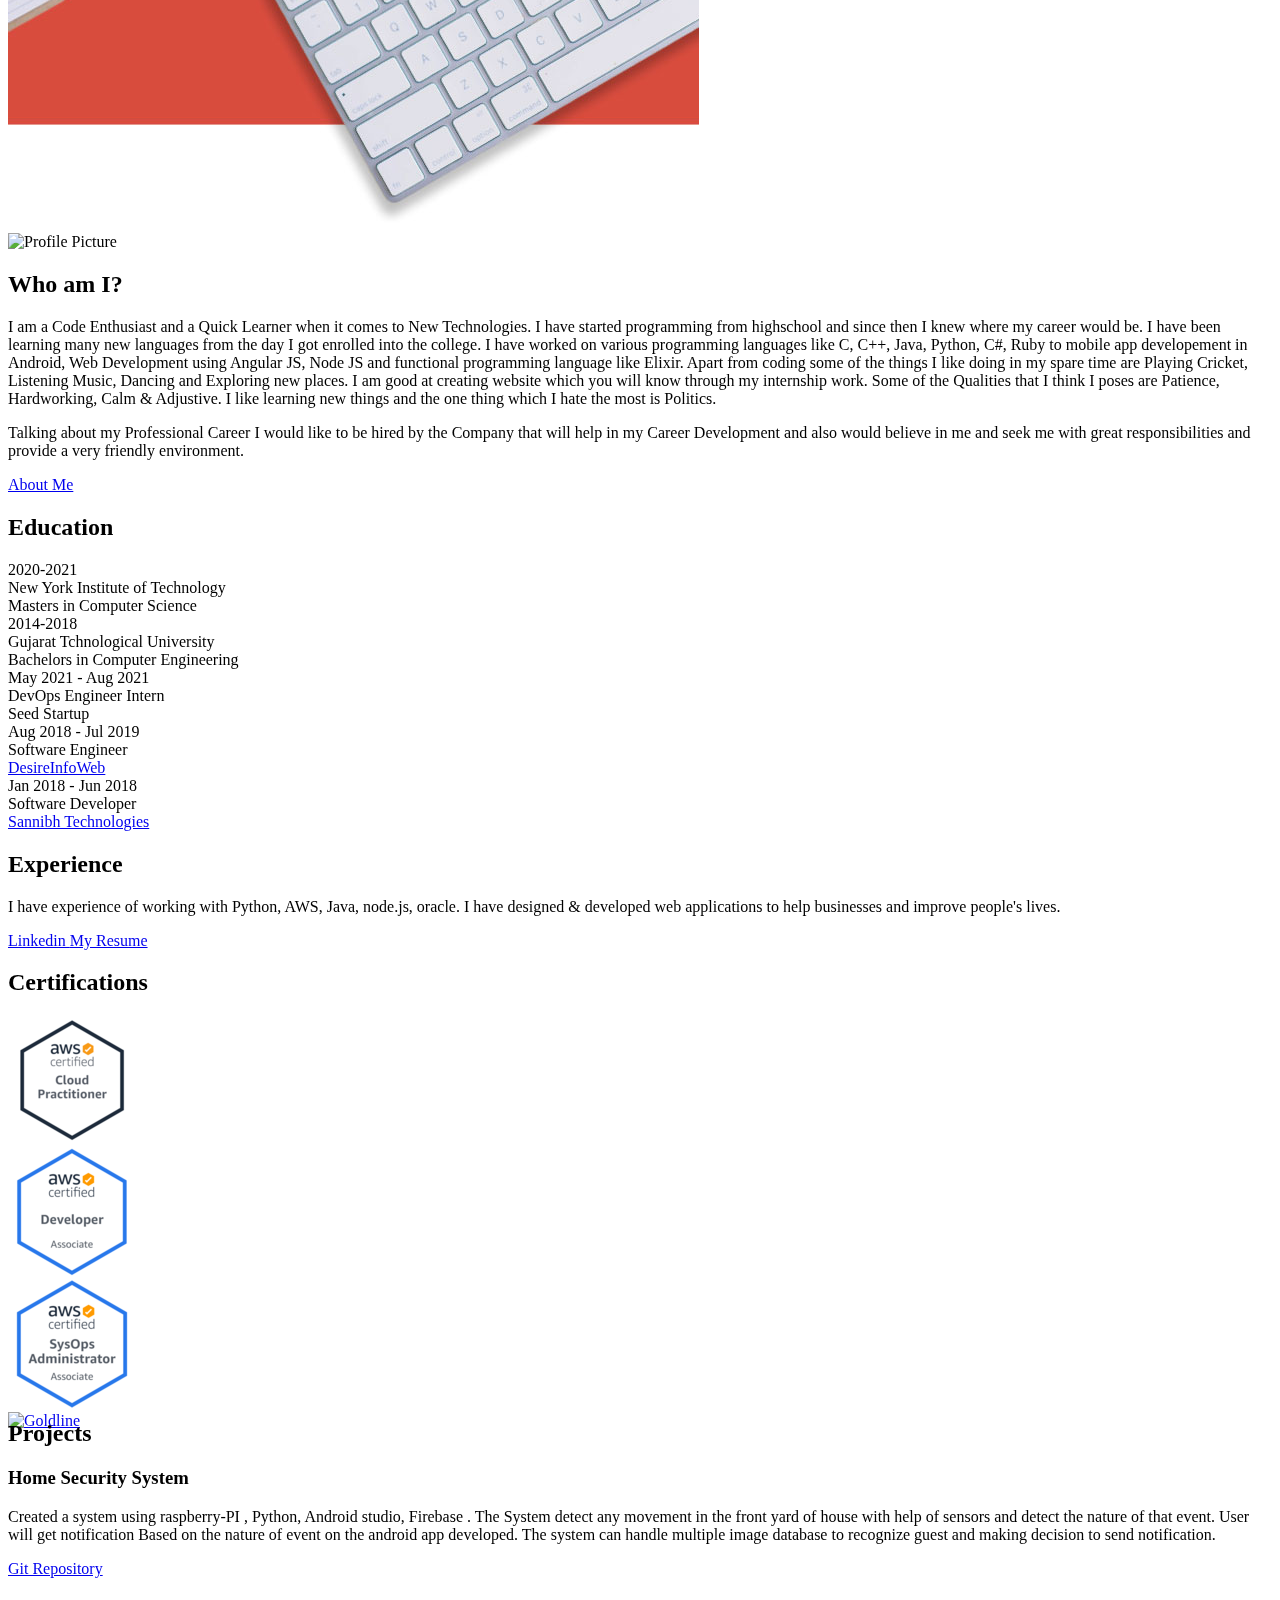
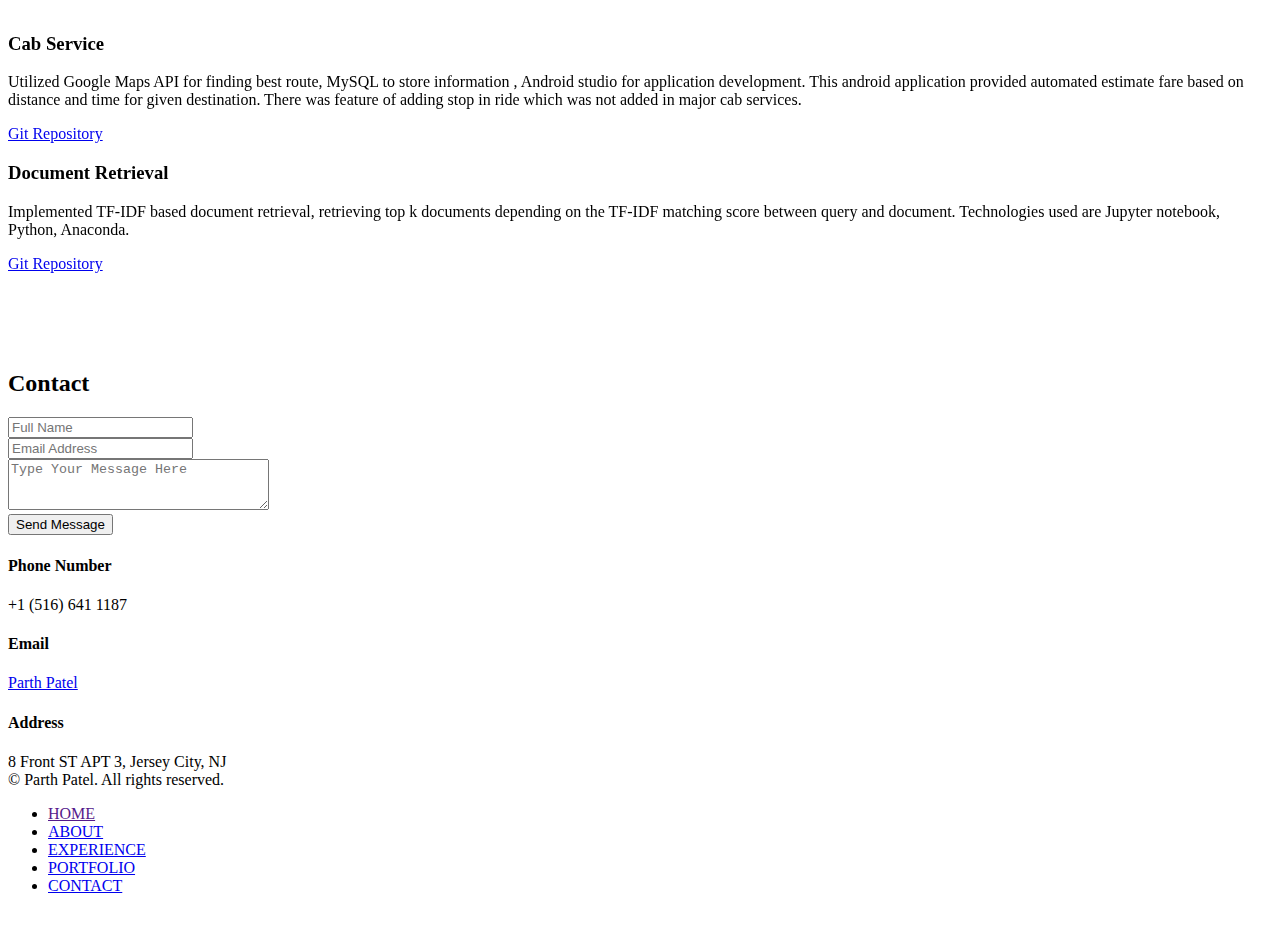
==== commit 4d546078: "Update index.html" ====
--- a/index.html
+++ b/index.html
@@ -316,7 +316,7 @@
           >
         </h1>
         <p class="lead">
-          I am Student at <a target='_blank' href='https://www.nyit.edu/'>NYIT</a>, pursuing Masters in Computer Science. I am also AWS Certified and familier with tools and solutions like AWS DataDog , Python and Docker. I am excited to learn and work on cloud technologies. You can connect with me on <a target='_blank' href='https://www.linkedin.com/in/parth1109/'>Linked In</a>.
+          I am graduated in Masters in Computer Science at <a target='_blank' href='https://www.nyit.edu/'>NYIT</a>. I am also AWS Certified and familier with tools and solutions like AWS DataDog , Python and Docker. I am excited to learn and work on cloud technologies. You can connect with me on <a target='_blank' href='https://www.linkedin.com/in/parth1109/'>Linked In</a>.
         </p>
         <a
           href="mailto:patelparthmail1996@gmail.com"
@@ -441,13 +441,13 @@
                 <div class="experience">
                     <div class="experience__date">Aug 2018 - Jul 2019</div>
                     <div class="experience__title">Software Engineer</div>
-                    <div class="experience__company">DesireInfoWeb</div>
+                    <div class="experience__company"><a target='_blank' href='https://www.desireinfoweb.com/'>DesireInfoWeb</a></div>
                 </div>
                 
                 <div class="experience">
                     <div class="experience__date">Jan 2018 - Jun 2018</div>
                     <div class="experience__title">Software Developer</div>
-                    <div class="experience__company">Sannibh Technologies</div>
+                    <div class="experience__company"><a target='_blank' href='https://sannibh.in/'>Sannibh Technologies</a></div>
                 </div>
                 
             </div>
